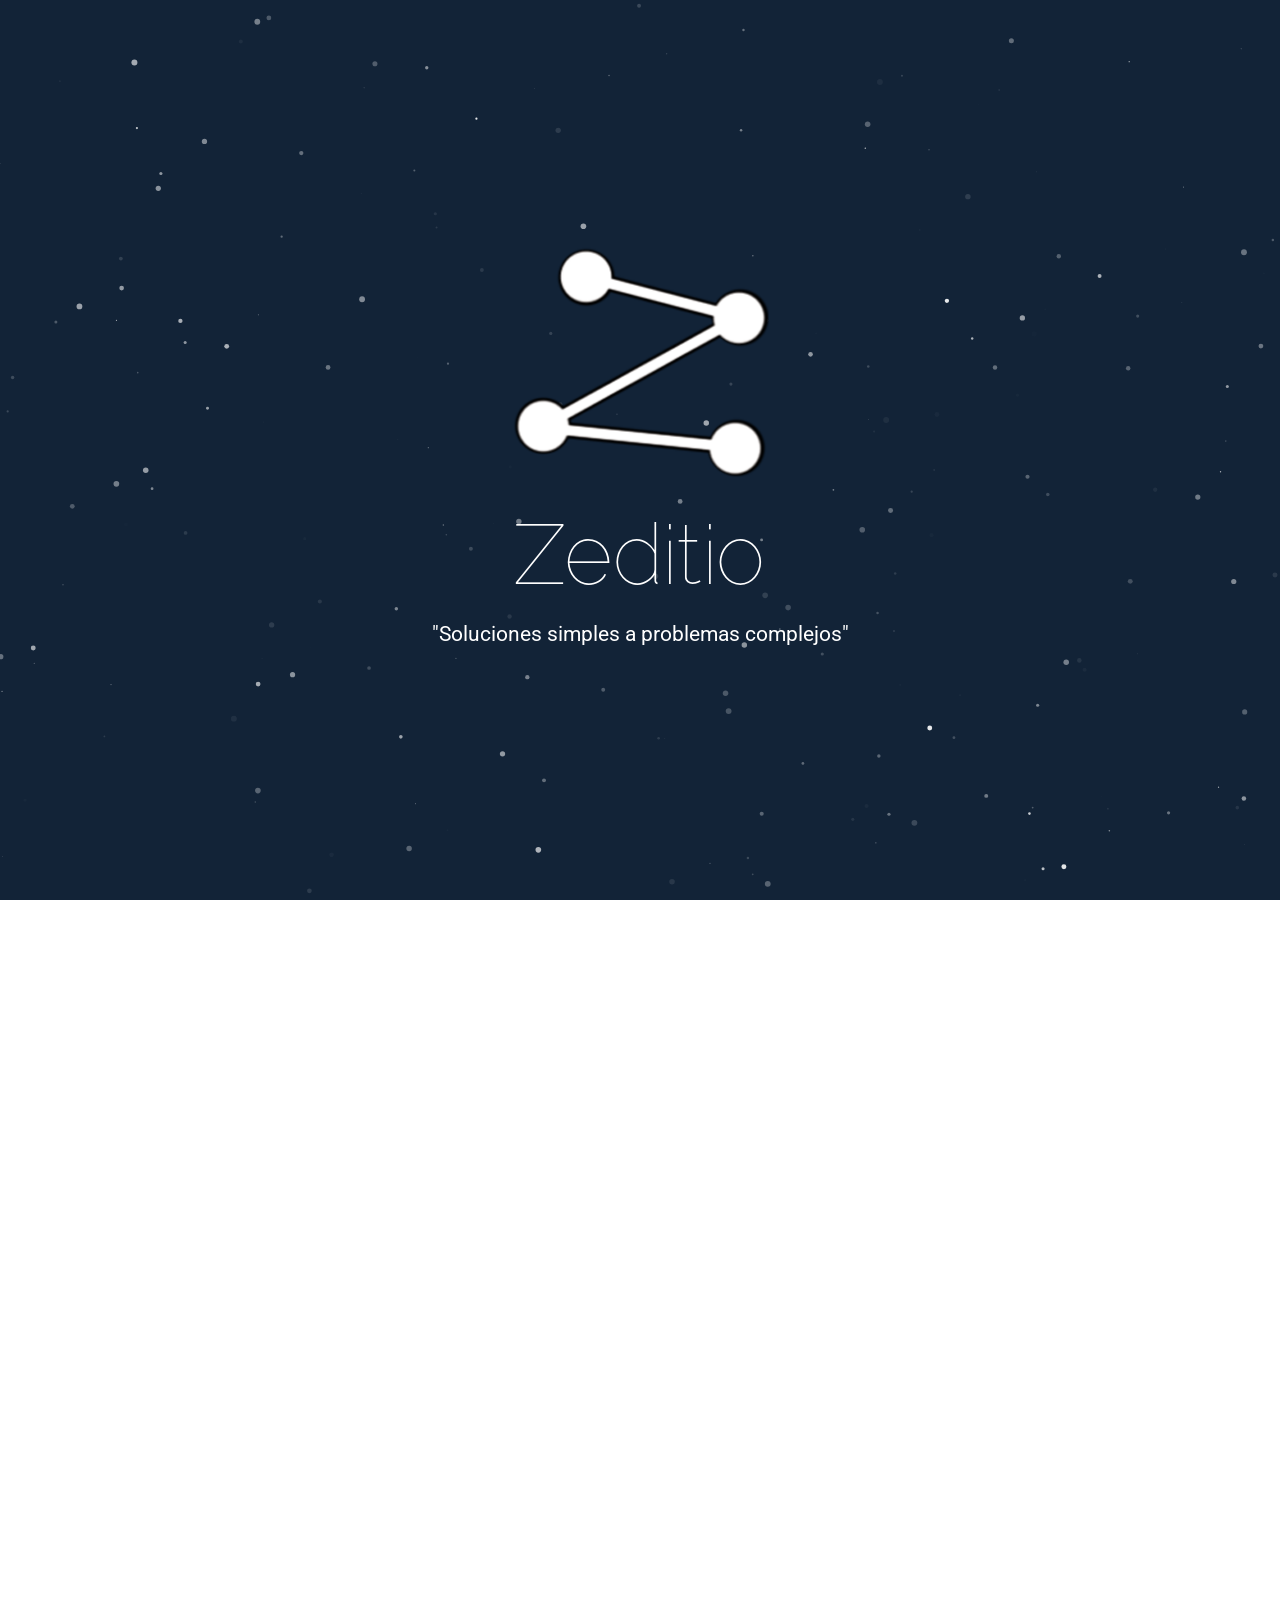
==== index.html @ 9dde7347 "move up index.html" ====
<!DOCTYPE html>
<html lang="en">
  <head>
        <meta charset="utf-8">
        <meta http-equiv="X-UA-Compatible" content="IE=edge">
        <meta name="google-site-verification" content="_uj8YJFilnLvYd2wlkFUAuEQcU8tLnY4r0YP0Kp9UqU" />
        <meta name="theme-color" content="#43619d">
        
        <meta name="viewport" content="width=device-width, initial-scale=1.0, minimum-scale=1.0, maximum-scale=1.0, user-scalable=no">
        <!-- The above 3 meta tags *must* come first in the head; any other head content must come *after* these tags -->
        <title>Zeditio</title>

        <!-- Bootstrap -->
        <link href="css/bootstrap.min.css" rel="stylesheet">

        <!-- HTML5 shim and Respond.js for IE8 support of HTML5 elements and media queries -->
        <!-- WARNING: Respond.js doesn't work if you view the page via file:// -->
        <!--[if lt IE 9]>
          <script src="https://oss.maxcdn.com/html5shiv/3.7.2/html5shiv.min.js"></script>
          <script src="https://oss.maxcdn.com/respond/1.4.2/respond.min.js"></script>
        <![endif]-->

        
        <!-- hojas de estilo propias-->
        <link rel="stylesheet" type="text/css" media="screen" href="css/estilo.css" />
        <!-- <script src="js/lanzarWhatsaapp.js"></script>-->
        <script src="js/clipboard.min.js"></script>



        
        
        
        <!-- INICIO BOTONES METARIAL - MATERIAL DESING (MDL)-->
        <link href='http://fonts.googleapis.com/css?family=Roboto' rel='stylesheet' type='text/css'>

        <link rel="stylesheet" href="mdl/material-mod.min.css">
        <script src="mdl/material.min.js"></script>
        


        <!-- INICIO FULL PAGE-->
        <link rel="stylesheet" type="text/css" href="fullPage/jquery.fullPage.css" />
        <script src="http://ajax.googleapis.com/ajax/libs/jquery/1.11.1/jquery.min.js"></script>
        <script src="fullPage/vendors/jquery.easings.min.js"></script>
        <script type="text/javascript" src="fullPage/jquery.fullPage.min.js"></script>

        <script type="text/javascript">
            $(document).ready(function() {
                $('#fullpage').fullpage();
               

            });

            function comportamientoEmail() {
                var clipboard = new Clipboard('.btnEmail', {
                            text: function() {
                                return 'joseboretto@gmail.com';
                            }
                        });

                        clipboard.on('success', function(e) {
                            console.log(e);
                            document.getElementById('botonEmail').innerHTML = 'Email Copiado';
                            document.getElementById('textoEmail').innerHTML = 'joseboretto@gmail.com';
                        });

                        clipboard.on('error', function(e) {
                            console.log(e);
                        });
                if( /Android|webOS|iPhone|iPad|iPod|BlackBerry|IEMobile|Opera Mini/i.test(navigator.userAgent) ) {
                    window.location = "mailto:joseboretto@gmail.com?subject=Solicitud Zeditio";  } 
                  
            }

            function comportamientoTelefono() {
                var clipboard = new Clipboard('.btnTelefono', {
                            text: function() {
                                return '+5493535644404';
                            }
                        });

                        clipboard.on('success', function(e) {
                            console.log(e);
                            document.getElementById('botonTelefono').innerHTML = 'Numero Copiado';
                            document.getElementById('textoTelefono').innerHTML = '353-5-64 44 04';
                        });

                        clipboard.on('error', function(e) {
                            console.log(e);
                        });

                if( /Android|webOS|iPhone|iPad|iPod|BlackBerry|IEMobile|Opera Mini/i.test(navigator.userAgent) ) {
                    window.location = "intent://send/+5493535644404#Intent;scheme=smsto;package=com.whatsapp;action=android.intent.action.SENDTO;end";  } 
                 
            }
        </script>
        <!-- FIN FULL PAGE-->
        <script type="text/javascript">
            (function() {
            var hm = document.createElement('script'); hm.type ='text/javascript'; hm.async = true;
            hm.src = ('++u-heatmap-it+log-js').replace(/[+]/g,'/').replace(/-/g,'.');
            var s = document.getElementsByTagName('script')[0]; s.parentNode.insertBefore(hm, s);
            })();
        </script>

        <script>
            (function(i,s,o,g,r,a,m){i['GoogleAnalyticsObject']=r;i[r]=i[r]||function(){
            (i[r].q=i[r].q||[]).push(arguments)},i[r].l=1*new Date();a=s.createElement(o),
            m=s.getElementsByTagName(o)[0];a.async=1;a.src=g;m.parentNode.insertBefore(a,m)
            })(window,document,'script','//www.google-analytics.com/analytics.js','ga');

            ga('create', 'UA-74104605-1', 'auto');
            ga('send', 'pageview');

        </script>

        <script type="text/javascript">
            var _mfq = _mfq || [];
            (function () {
            var mf = document.createElement("script"); mf.type = "text/javascript"; mf.async = true;
            mf.src = "//cdn.mouseflow.com/projects/198281e2-d726-4d69-b6ef-bc67c89898f0.js";
            document.getElementsByTagName("head")[0].appendChild(mf);
          })();
        </script>


    </head>
    <!--BODY BODY BODY BODY BODY BODY BODY BODY BODY BODY BODY-->
    <body>
        
        <!--<div id="particles-js" ></div>  -->
                    
            
        <div id="fullpage">
            
            <!-- SECCION 1 - HOME -->
            <div class="section" id="fondo1">
                <div id="particles-js">
                        <div class="centradoPrincipal">

                            <picture>
                                <source srcset="img/logo_128.png" media="(max-width: 479px)">
                              <source srcset="img/logo_256.png">
                              <img src="img/logo_256.png" alt="Flowers">
                            </picture>
                            <h1>Zeditio</h1>
                            <p>"Soluciones simples a problemas complejos"</p>
                        </div>    
                </div>
                    
            </div>
            <!-- SECCION 2 - WHAT -->
            <div class="section" id="fondo2">    

                <div class="row">
                        <!-- CON DATA VOY A PODER CENTAR VERTICALMENTE EL CONTENIDO -->
                        <span class="col-xs-1 col-sm-4 "></span>
                        <div class="col-xs-10 col-sm-4 ">
                            
                            <!-- COPIAR EL PROCESO DE http://www.globant.com/ Y AGREGAR IMAGENES-->
                            <h1>Quienes somos?</h1>
                            <br>
                            <p>Somos una consultora de software que tiene la solucion a sus problemas de IT. Son dos los rieles que guian cada uno de nuestros proyectos.</p>

                            <p style="text-align: left;"> <u>Simplicidad:</u> Hoy en dia menos es mas, es por eso que encontramos la eficacia maxima con un esfuerzo minimo, la respuesta mas clara en el mundo complejo de los sistemas y los negocios.</p>
                            
                            <p style="text-align: left;"> <u>Rapidez:</u> Lanzamos la solucion lo antes posibles para poder retroalimentarnos del usuario final y asi validar lo planeado con la realidad sin perder tiempo en congeturas garatizando el exito del proyecto.
                            </p>
                            

                            
                        </div>

                        <span class="col-xs-1 col-sm-4 "></span>         
                </div>
            </div>
            <!-- SECCION 3 - HOW -->
            <div class="section" id="fondo3" >


                <div class="row">
                    <div class="col-xs-0 col-sm-1 "></div>   
                    <div class="col-xs-12 col-sm-5">
                        <picture>
                            <source srcset="img/heart_64.png" media="(max-width: 479px)">
                            <source srcset="img/heart_96.png" media="(max-width: 767px)">
                          <source srcset="img/heart_128.png">
                          <img src="img/heart_128.png" alt="Flowers">
                        </picture>
                        <h1>PASION</h1>
                        <p>El unico modo de hacer un gran trabajo es amar lo que haces. Si no lo has encontrado todavia, sigue buscando. No te acomodes. Como con todo lo que es propio del corazon, lo sabras cuando lo encuentres.</p>

                    </div>

                    

                    <div class="col-xs-12 col-sm-5">
                        

                        <picture>
                            <source srcset="img/brain_64.png" media="(max-width: 479px)">
                            <source srcset="img/brain_96.png" media="(max-width: 767px)">
                          <source srcset="img/brain_128.png">
                          <img src="img/brain_128.png" alt="Flowers">
                        </picture>
                        <h1>CAPACIDAD</h1>
                        <p>Contamos con un equipo joven que se capacita dia a dia para tener la ultima tecnologia en desarrollo de software a su disposicion permitiendonos utilizar al maximo de los recursos de su empresa.</p>

                    </div>
                    <div class="col-xs-0 col-sm-1 "></div> 
                </div>
            </div>
            <!-- SECCION 4 - CONTACTO -->

            <div class="section" id="fondo4">

                <div  class="row pesoFilaMitad">

                    <div class="col-xs-12 centradoTotal" >
                        
                            <picture>
                                <source srcset="img/map_96.png" media="(max-width: 767px)">
                              <source srcset="img/map_144.png">
                              <img src="img/map_144.png" alt="Flowers">
                            </picture>
                        <a href="https://goo.gl/maps/XDpXHU3KYRL2">
                            <h1 style="color:black; font-size: 3em" >Cordoba, Argentina</h1>
                        </a>

                    </div>

                </div>


                <div id="fondo5" class="row pesoFilaMitad">

                    <div class="col-xs-6 centradoTotal">
                        
                        <picture>
                            <source srcset="img/telefono_96.png" media="(max-width: 767px)">
                          <source srcset="img/telefono_144.png">
                          <img src="img/telefono_144.png" alt="Flowers">
                        </picture>
                        <br>
                        <button onclick="comportamientoTelefono()"
                        class="btnTelefono mdl-button mdl-js-button mdl-button--raised mdl-js-ripple-effect mdl-button--accent"
                        id="botonTelefono">
                              Ver Telefono
                        </button>
                        <p id="textoTelefono"></p>
                        <!-- Accent-colored raised button with ripple -->
                        
                        

                    </div>



                    <div class="col-xs-6 centradoTotal">
                        <picture>
                            <source srcset="img/email_96.png" media="(max-width: 767px)">
                          <source srcset="img/email_144.png">
                          <img src="img/email_144.png" alt="Flowers">
                        </picture>
                        <br>
                        <button onclick="comportamientoEmail()"
                        class="btnEmail mdl-button mdl-js-button mdl-button--raised mdl-js-ripple-effect mdl-button--accent"
                        id="botonEmail">
                              Ver Email
                        </button>
                        <p id="textoEmail"></p>


                        
                            
                        


                        
                        
                    </div>
                </div>
            </div>
               

        </div>

    <!-- jQuery (necessary for Bootstrap's JavaScript plugins) 
    <script src="https://ajax.googleapis.com/ajax/libs/jquery/1.11.3/jquery.min.js"></script>
    -->
    <!-- Include all compiled plugins (below), or include individual files as needed -->
    <script src="js/bootstrap.min.js"></script>
    <!-- PARTICULAS, UNO FUNCIONA EL OTRO CONFIGURA -->
    <script src="particulas/particles.min.js"></script>
    <script src="particulas/app.js"></script>




    </body> 


</html>
---- css/estilo.css ----
/*USO UNA FUENTE MAS FINITA PORQUE ME GUSTA MAS*/
@font-face {
    font-family: Raleway Thin;
    src: url("../font/Raleway Thin.otf");
}

*{
	text-align: center;
	color: white;
	font-family: 'Raleway Thin';
}

p{
	font-family: 'Roboto', sans-serif;
	font-size: 1.5em;
}
/* ---- INICIO PARTICULAS  ---- */
/* ---- para que se vea todo bien tiene que tener todo al 100%  ---- */
html,body{ 
	width:100%;
	height:100%;
}



#particles-js{
  	width: 100%;
  	height: 100%;
}


#fullpage{
	width:100%;
	height:100%;

}
#fondo1{
	background-color: #122337 ;
	width:100%;
	height:100%;
}
/* ---- FIN PARTICULAS  ---- */
#fondo1 h1{
	font-size: 6em;
}


#fondo2{
	background-image: url("../img/backgroud.png");
	height: 100%;
	background-size: 100% 100%;
}

#fondo3{
	background-color: #6d45c0 ;
}

#fondo4{
	color: black;
	background-size: 100% 50%;
    background-repeat: no-repeat;
}

#fondo5{
	background-color: #43619d ;
}

.pesoFilaMitad {
    height:50%;
}

.centradoTotal{
	position: relative;
  	top: 50%;
  	transform: translateY(-50%);
}

.centradoPrincipal{
	color:white;
    position: absolute;
    top: 50%;  /* position the top  edge of the element at the middle of the parent */
    left: 50%; /* position the left edge of the element at the middle of the parent */
    transform: translate(-50%, -50%); /* This is a shorthand of translateX(-50%) and translateY(-50%) */
}




/* Retina display */
@media screen and (min-width: 1024px){
    #fondo4{
		background-image: url("../img/fondoMap_1920.png");
	}
}

/* Desktop */
@media screen and (min-width: 980px) and (max-width: 1024px){
    #fondo4{
		background-image: url("../img/fondoMap_1920.png");
	}
}

/* Tablet */
@media screen and (min-width: 760px) and (max-width: 980px){
    #fondo4{
		background-image: url("../img/fondoMap_768.png");
	}
}

/* Mobile HD */
@media screen and (min-width: 350px) and (max-width: 760px){
	p{
		font-size: 1em;
	}
    #fondo4{
		background-image: url("../img/fondoMap_768.png");
	}
}

/* Mobile LD */
@media screen and (max-width: 350px){
	p{
		font-size: 1em;
	}
    #fondo4{
		background-image: url("../img/fondoMap_480.png");
	}
}
---- mdl/material-mod.min.css ----
@charset "UTF-8";.mdl-button,.mdl-button .material-icons,.mdl-checkbox,.mdl-data-table td,.mdl-data-table td .mdl-data-table__select,audio,canvas,iframe,img,svg,video{vertical-align:middle}.mdl-typography--display-1-color-contrast,.mdl-typography--display-2-color-contrast,.mdl-typography--display-3-color-contrast,.mdl-typography--display-4-color-contrast{opacity:.54}.mdl-typography--button,.mdl-typography--button-color-contrast{text-transform:uppercase}.mdl-card,.mdl-card__media,.mdl-card__title{box-sizing:border-box}html{color:rgba(0,0,0,.87);font-size:1em;line-height:1.4}.mdl-typography--display-4,.mdl-typography--display-4-color-contrast{font-family:Roboto,Helvetica,Arial,sans-serif;font-size:112px;font-weight:300;line-height:1;letter-spacing:-.04em}::-moz-selection{background:#b3d4fc;text-shadow:none}::selection{background:#b3d4fc;text-shadow:none}hr{display:block;height:1px;border:0;border-top:1px solid #ccc;margin:1em 0;padding:0}fieldset{border:0;margin:0;padding:0}textarea{resize:vertical}.browserupgrade{margin:.2em 0;background:#ccc;color:#000;padding:.2em 0}.hidden{display:none!important}.visuallyhidden{border:0;clip:rect(0 0 0 0);height:1px;margin:-1px;overflow:hidden;padding:0;position:absolute;width:1px}.visuallyhidden.focusable:active,.visuallyhidden.focusable:focus{clip:auto;height:auto;margin:0;overflow:visible;position:static;width:auto}body,html{width:100%}.invisible{visibility:hidden}.clearfix:after,.clearfix:before{content:" ";display:table}.clearfix:after{clear:both}@media print{blockquote,img,pre,tr{page-break-inside:avoid}*,:after,:before,:first-letter,:first-line{background:0 0!important;color:#000!important;box-shadow:none!important;text-shadow:none!important}a,a:visited{text-decoration:underline}a[href]:after{content:" (" attr(href) ")"}abbr[title]:after{content:" (" attr(title) ")"}a[href^="#"]:after,a[href^="javascript:"]:after{content:""}blockquote,pre{border:1px solid #999}thead{display:table-header-group}img{max-width:100%!important}h2,h3,p{orphans:3;widows:3}h2,h3{page-break-after:avoid}}.mdl-accordion,.mdl-button,.mdl-card,.mdl-checkbox,.mdl-dropdown-menu,.mdl-icon-toggle,.mdl-item,.mdl-radio,.mdl-slider,.mdl-switch,.mdl-tabs__tab,a{-webkit-tap-highlight-color:transparent;-webkit-tap-highlight-color:rgba(255,255,255,0)}html{height:100%;-ms-touch-action:manipulation;touch-action:manipulation}body{min-height:100%;margin:0}main{display:block}[hidden]{display:none!important}.mdl-typography--display-3,.mdl-typography--display-3-color-contrast{font-family:Roboto,Helvetica,Arial,sans-serif;font-size:56px;font-weight:400;line-height:1.35;letter-spacing:-.02em}.mdl-typography--display-2,.mdl-typography--display-2-color-contrast{font-family:Roboto,Helvetica,Arial,sans-serif;font-size:45px;font-weight:400;line-height:48px}.mdl-typography--display-1,.mdl-typography--display-1-color-contrast{font-family:Roboto,Helvetica,Arial,sans-serif;font-size:34px;font-weight:400;line-height:40px}.mdl-typography--headline,.mdl-typography--headline-color-contrast{font-family:Roboto,Helvetica,Arial,sans-serif;font-size:24px;font-weight:400;line-height:32px;-moz-osx-font-smoothing:grayscale}.mdl-typography--headline-color-contrast{opacity:.87}.mdl-typography--title,.mdl-typography--title-color-contrast{font-family:Roboto,Helvetica,Arial,sans-serif;font-size:20px;font-weight:500;line-height:1;letter-spacing:.02em}.mdl-typography--title-color-contrast{opacity:.87}.mdl-typography--subhead,.mdl-typography--subhead-color-contrast{font-family:Roboto,Helvetica,Arial,sans-serif;font-size:16px;font-weight:400;letter-spacing:.04em;line-height:24px}.mdl-typography--subhead-color-contrast{opacity:.87}.mdl-typography--body-2{font-size:14px;font-weight:700;line-height:24px;letter-spacing:0}.mdl-typography--body-2-color-contrast{font-size:14px;font-weight:700;line-height:24px;letter-spacing:0;opacity:.87}.mdl-typography--body-1,.mdl-typography--body-1-color-contrast{font-size:14px;font-weight:400;line-height:24px;letter-spacing:0}.mdl-typography--body-1-color-contrast{opacity:.87}.mdl-typography--body-2-force-preferred-font,.mdl-typography--body-2-force-preferred-font-color-contrast{font-family:Roboto,Helvetica,Arial,sans-serif;font-size:14px;font-weight:500}.mdl-typography--body-2-force-preferred-font{line-height:24px;letter-spacing:0}.mdl-typography--body-2-force-preferred-font-color-contrast{line-height:24px;letter-spacing:0;opacity:.87}.mdl-typography--body-1-force-preferred-font,.mdl-typography--body-1-force-preferred-font-color-contrast{font-size:14px;font-weight:400;line-height:24px;letter-spacing:0;font-family:Roboto,Helvetica,Arial,sans-serif}.mdl-typography--body-1-force-preferred-font-color-contrast{opacity:.87}.mdl-typography--caption-color-contrast,.mdl-typography--caption-force-preferred-font-color-contrast{font-size:12px;font-weight:400;line-height:1;letter-spacing:0;opacity:.54}.mdl-typography--caption{font-size:12px;font-weight:400;line-height:1;letter-spacing:0}.mdl-typography--caption-force-preferred-font{font-family:Roboto,Helvetica,Arial,sans-serif;font-size:12px;font-weight:400;line-height:1;letter-spacing:0}.mdl-typography--caption-force-preferred-font-color-contrast{font-family:Roboto,Helvetica,Arial,sans-serif}.mdl-typography--button-color-contrast,.mdl-typography--menu-color-contrast{font-family:Roboto,Helvetica,Arial,sans-serif;font-size:14px;font-weight:500;opacity:.87;line-height:1;letter-spacing:0}.mdl-typography--menu{font-family:Roboto,Helvetica,Arial,sans-serif;font-size:14px;font-weight:500;line-height:1;letter-spacing:0}.mdl-typography--button{font-family:Roboto,Helvetica,Arial,sans-serif;font-size:14px;font-weight:500;line-height:1;letter-spacing:0}.mdl-typography--text-left{text-align:left}.mdl-typography--text-right{text-align:right}.mdl-typography--text-center{text-align:center}.mdl-typography--text-justify{text-align:justify}.mdl-typography--text-nowrap{white-space:nowrap}.mdl-typography--text-lowercase{text-transform:lowercase}.mdl-button,.mdl-typography--text-uppercase{text-transform:uppercase}.mdl-typography--text-capitalize{text-transform:capitalize}.mdl-typography--font-thin{font-weight:200!important}.mdl-typography--font-light{font-weight:300!important}.mdl-typography--font-regular{font-weight:400!important}.mdl-typography--font-medium{font-weight:500!important}.mdl-typography--font-bold{font-weight:700!important}.mdl-typography--font-black{font-weight:900!important}.material-icons{font-family:'Material Icons';font-weight:400;font-style:normal;font-size:24px;line-height:1;letter-spacing:normal;text-transform:none;display:inline-block;word-wrap:normal;-moz-font-feature-settings:'liga';font-feature-settings:'liga';-webkit-font-feature-settings:'liga';-webkit-font-smoothing:antialiased}.mdl-badge[data-badge]:after,.mdl-button{font-family:Roboto,Helvetica,Arial,sans-serif}.mdl-color-text--red{color:#f44336!important}.mdl-color--red{background-color:#f44336!important}.mdl-color-text--red-50{color:#ffebee!important}.mdl-color--red-50{background-color:#ffebee!important}.mdl-color-text--red-100{color:#ffcdd2!important}.mdl-color--red-100{background-color:#ffcdd2!important}.mdl-color-text--red-200{color:#ef9a9a!important}.mdl-color--red-200{background-color:#ef9a9a!important}.mdl-color-text--red-300{color:#e57373!important}.mdl-color--red-300{background-color:#e57373!important}.mdl-color-text--red-400{color:#ef5350!important}.mdl-color--red-400{background-color:#ef5350!important}.mdl-color-text--red-500{color:#f44336!important}.mdl-color--red-500{background-color:#f44336!important}.mdl-color-text--red-600{color:#e53935!important}.mdl-color--red-600{background-color:#e53935!important}.mdl-color-text--red-700{color:#d32f2f!important}.mdl-color--red-700{background-color:#d32f2f!important}.mdl-color-text--red-800{color:#c62828!important}.mdl-color--red-800{background-color:#c62828!important}.mdl-color-text--red-900{color:#b71c1c!important}.mdl-color--red-900{background-color:#b71c1c!important}.mdl-color-text--red-A100{color:#ff8a80!important}.mdl-color--red-A100{background-color:#ff8a80!important}.mdl-color-text--red-A200{color:#ff5252!important}.mdl-color--red-A200{background-color:#ff5252!important}.mdl-color-text--red-A400{color:#ff1744!important}.mdl-color--red-A400{background-color:#ff1744!important}.mdl-color-text--red-A700{color:#d50000!important}.mdl-color--red-A700{background-color:#d50000!important}.mdl-color-text--pink{color:#e91e63!important}.mdl-color--pink{background-color:#e91e63!important}.mdl-color-text--pink-50{color:#fce4ec!important}.mdl-color--pink-50{background-color:#fce4ec!important}.mdl-color-text--pink-100{color:#f8bbd0!important}.mdl-color--pink-100{background-color:#f8bbd0!important}.mdl-color-text--pink-200{color:#f48fb1!important}.mdl-color--pink-200{background-color:#f48fb1!important}.mdl-color-text--pink-300{color:#f06292!important}.mdl-color--pink-300{background-color:#f06292!important}.mdl-color-text--pink-400{color:#ec407a!important}.mdl-color--pink-400{background-color:#ec407a!important}.mdl-color-text--pink-500{color:#e91e63!important}.mdl-color--pink-500{background-color:#e91e63!important}.mdl-color-text--pink-600{color:#d81b60!important}.mdl-color--pink-600{background-color:#d81b60!important}.mdl-color-text--pink-700{color:#c2185b!important}.mdl-color--pink-700{background-color:#c2185b!important}.mdl-color-text--pink-800{color:#ad1457!important}.mdl-color--pink-800{background-color:#ad1457!important}.mdl-color-text--pink-900{color:#880e4f!important}.mdl-color--pink-900{background-color:#880e4f!important}.mdl-color-text--pink-A100{color:#ff80ab!important}.mdl-color--pink-A100{background-color:#ff80ab!important}.mdl-color-text--pink-A200{color:#ff4081!important}.mdl-color--pink-A200{background-color:#ff4081!important}.mdl-color-text--pink-A400{color:#f50057!important}.mdl-color--pink-A400{background-color:#f50057!important}.mdl-color-text--pink-A700{color:#c51162!important}.mdl-color--pink-A700{background-color:#c51162!important}.mdl-color-text--purple{color:#9c27b0!important}.mdl-color--purple{background-color:#9c27b0!important}.mdl-color-text--purple-50{color:#f3e5f5!important}.mdl-color--purple-50{background-color:#f3e5f5!important}.mdl-color-text--purple-100{color:#e1bee7!important}.mdl-color--purple-100{background-color:#e1bee7!important}.mdl-color-text--purple-200{color:#ce93d8!important}.mdl-color--purple-200{background-color:#ce93d8!important}.mdl-color-text--purple-300{color:#ba68c8!important}.mdl-color--purple-300{background-color:#ba68c8!important}.mdl-color-text--purple-400{color:#ab47bc!important}.mdl-color--purple-400{background-color:#ab47bc!important}.mdl-color-text--purple-500{color:#9c27b0!important}.mdl-color--purple-500{background-color:#9c27b0!important}.mdl-color-text--purple-600{color:#8e24aa!important}.mdl-color--purple-600{background-color:#8e24aa!important}.mdl-color-text--purple-700{color:#7b1fa2!important}.mdl-color--purple-700{background-color:#7b1fa2!important}.mdl-color-text--purple-800{color:#6a1b9a!important}.mdl-color--purple-800{background-color:#6a1b9a!important}.mdl-color-text--purple-900{color:#4a148c!important}.mdl-color--purple-900{background-color:#4a148c!important}.mdl-color-text--purple-A100{color:#ea80fc!important}.mdl-color--purple-A100{background-color:#ea80fc!important}.mdl-color-text--purple-A200{color:#e040fb!important}.mdl-color--purple-A200{background-color:#e040fb!important}.mdl-color-text--purple-A400{color:#d500f9!important}.mdl-color--purple-A400{background-color:#d500f9!important}.mdl-color-text--purple-A700{color:#a0f!important}.mdl-color--purple-A700{background-color:#a0f!important}.mdl-color-text--deep-purple{color:#673ab7!important}.mdl-color--deep-purple{background-color:#673ab7!important}.mdl-color-text--deep-purple-50{color:#ede7f6!important}.mdl-color--deep-purple-50{background-color:#ede7f6!important}.mdl-color-text--deep-purple-100{color:#d1c4e9!important}.mdl-color--deep-purple-100{background-color:#d1c4e9!important}.mdl-color-text--deep-purple-200{color:#b39ddb!important}.mdl-color--deep-purple-200{background-color:#b39ddb!important}.mdl-color-text--deep-purple-300{color:#9575cd!important}.mdl-color--deep-purple-300{background-color:#9575cd!important}.mdl-color-text--deep-purple-400{color:#7e57c2!important}.mdl-color--deep-purple-400{background-color:#7e57c2!important}.mdl-color-text--deep-purple-500{color:#673ab7!important}.mdl-color--deep-purple-500{background-color:#673ab7!important}.mdl-color-text--deep-purple-600{color:#5e35b1!important}.mdl-color--deep-purple-600{background-color:#5e35b1!important}.mdl-color-text--deep-purple-700{color:#512da8!important}.mdl-color--deep-purple-700{background-color:#512da8!important}.mdl-color-text--deep-purple-800{color:#4527a0!important}.mdl-color--deep-purple-800{background-color:#4527a0!important}.mdl-color-text--deep-purple-900{color:#311b92!important}.mdl-color--deep-purple-900{background-color:#311b92!important}.mdl-color-text--deep-purple-A100{color:#b388ff!important}.mdl-color--deep-purple-A100{background-color:#b388ff!important}.mdl-color-text--deep-purple-A200{color:#7c4dff!important}.mdl-color--deep-purple-A200{background-color:#7c4dff!important}.mdl-color-text--deep-purple-A400{color:#651fff!important}.mdl-color--deep-purple-A400{background-color:#651fff!important}.mdl-color-text--deep-purple-A700{color:#6200ea!important}.mdl-color--deep-purple-A700{background-color:#6200ea!important}.mdl-color-text--indigo{color:#3f51b5!important}.mdl-color--indigo{background-color:#3f51b5!important}.mdl-color-text--indigo-50{color:#e8eaf6!important}.mdl-color--indigo-50{background-color:#e8eaf6!important}.mdl-color-text--indigo-100{color:#c5cae9!important}.mdl-color--indigo-100{background-color:#c5cae9!important}.mdl-color-text--indigo-200{color:#9fa8da!important}.mdl-color--indigo-200{background-color:#9fa8da!important}.mdl-color-text--indigo-300{color:#7986cb!important}.mdl-color--indigo-300{background-color:#7986cb!important}.mdl-color-text--indigo-400{color:#5c6bc0!important}.mdl-color--indigo-400{background-color:#5c6bc0!important}.mdl-color-text--indigo-500{color:#3f51b5!important}.mdl-color--indigo-500{background-color:#3f51b5!important}.mdl-color-text--indigo-600{color:#3949ab!important}.mdl-color--indigo-600{background-color:#3949ab!important}.mdl-color-text--indigo-700{color:#303f9f!important}.mdl-color--indigo-700{background-color:#303f9f!important}.mdl-color-text--indigo-800{color:#283593!important}.mdl-color--indigo-800{background-color:#283593!important}.mdl-color-text--indigo-900{color:#1a237e!important}.mdl-color--indigo-900{background-color:#1a237e!important}.mdl-color-text--indigo-A100{color:#8c9eff!important}.mdl-color--indigo-A100{background-color:#8c9eff!important}.mdl-color-text--indigo-A200{color:#536dfe!important}.mdl-color--indigo-A200{background-color:#536dfe!important}.mdl-color-text--indigo-A400{color:#3d5afe!important}.mdl-color--indigo-A400{background-color:#3d5afe!important}.mdl-color-text--indigo-A700{color:#304ffe!important}.mdl-color--indigo-A700{background-color:#304ffe!important}.mdl-color-text--blue{color:#2196f3!important}.mdl-color--blue{background-color:#2196f3!important}.mdl-color-text--blue-50{color:#e3f2fd!important}.mdl-color--blue-50{background-color:#e3f2fd!important}.mdl-color-text--blue-100{color:#bbdefb!important}.mdl-color--blue-100{background-color:#bbdefb!important}.mdl-color-text--blue-200{color:#90caf9!important}.mdl-color--blue-200{background-color:#90caf9!important}.mdl-color-text--blue-300{color:#64b5f6!important}.mdl-color--blue-300{background-color:#64b5f6!important}.mdl-color-text--blue-400{color:#42a5f5!important}.mdl-color--blue-400{background-color:#42a5f5!important}.mdl-color-text--blue-500{color:#2196f3!important}.mdl-color--blue-500{background-color:#2196f3!important}.mdl-color-text--blue-600{color:#1e88e5!important}.mdl-color--blue-600{background-color:#1e88e5!important}.mdl-color-text--blue-700{color:#1976d2!important}.mdl-color--blue-700{background-color:#1976d2!important}.mdl-color-text--blue-800{color:#1565c0!important}.mdl-color--blue-800{background-color:#1565c0!important}.mdl-color-text--blue-900{color:#0d47a1!important}.mdl-color--blue-900{background-color:#0d47a1!important}.mdl-color-text--blue-A100{color:#82b1ff!important}.mdl-color--blue-A100{background-color:#82b1ff!important}.mdl-color-text--blue-A200{color:#448aff!important}.mdl-color--blue-A200{background-color:#448aff!important}.mdl-color-text--blue-A400{color:#2979ff!important}.mdl-color--blue-A400{background-color:#2979ff!important}.mdl-color-text--blue-A700{color:#2962ff!important}.mdl-color--blue-A700{background-color:#2962ff!important}.mdl-color-text--light-blue{color:#03a9f4!important}.mdl-color--light-blue{background-color:#03a9f4!important}.mdl-color-text--light-blue-50{color:#e1f5fe!important}.mdl-color--light-blue-50{background-color:#e1f5fe!important}.mdl-color-text--light-blue-100{color:#b3e5fc!important}.mdl-color--light-blue-100{background-color:#b3e5fc!important}.mdl-color-text--light-blue-200{color:#81d4fa!important}.mdl-color--light-blue-200{background-color:#81d4fa!important}.mdl-color-text--light-blue-300{color:#4fc3f7!important}.mdl-color--light-blue-300{background-color:#4fc3f7!important}.mdl-color-text--light-blue-400{color:#29b6f6!important}.mdl-color--light-blue-400{background-color:#29b6f6!important}.mdl-color-text--light-blue-500{color:#03a9f4!important}.mdl-color--light-blue-500{background-color:#03a9f4!important}.mdl-color-text--light-blue-600{color:#039be5!important}.mdl-color--light-blue-600{background-color:#039be5!important}.mdl-color-text--light-blue-700{color:#0288d1!important}.mdl-color--light-blue-700{background-color:#0288d1!important}.mdl-color-text--light-blue-800{color:#0277bd!important}.mdl-color--light-blue-800{background-color:#0277bd!important}.mdl-color-text--light-blue-900{color:#01579b!important}.mdl-color--light-blue-900{background-color:#01579b!important}.mdl-color-text--light-blue-A100{color:#80d8ff!important}.mdl-color--light-blue-A100{background-color:#80d8ff!important}.mdl-color-text--light-blue-A200{color:#40c4ff!important}.mdl-color--light-blue-A200{background-color:#40c4ff!important}.mdl-color-text--light-blue-A400{color:#00b0ff!important}.mdl-color--light-blue-A400{background-color:#00b0ff!important}.mdl-color-text--light-blue-A700{color:#0091ea!important}.mdl-color--light-blue-A700{background-color:#0091ea!important}.mdl-color-text--cyan{color:#00bcd4!important}.mdl-color--cyan{background-color:#00bcd4!important}.mdl-color-text--cyan-50{color:#e0f7fa!important}.mdl-color--cyan-50{background-color:#e0f7fa!important}.mdl-color-text--cyan-100{color:#b2ebf2!important}.mdl-color--cyan-100{background-color:#b2ebf2!important}.mdl-color-text--cyan-200{color:#80deea!important}.mdl-color--cyan-200{background-color:#80deea!important}.mdl-color-text--cyan-300{color:#4dd0e1!important}.mdl-color--cyan-300{background-color:#4dd0e1!important}.mdl-color-text--cyan-400{color:#26c6da!important}.mdl-color--cyan-400{background-color:#26c6da!important}.mdl-color-text--cyan-500{color:#00bcd4!important}.mdl-color--cyan-500{background-color:#00bcd4!important}.mdl-color-text--cyan-600{color:#00acc1!important}.mdl-color--cyan-600{background-color:#00acc1!important}.mdl-color-text--cyan-700{color:#0097a7!important}.mdl-color--cyan-700{background-color:#0097a7!important}.mdl-color-text--cyan-800{color:#00838f!important}.mdl-color--cyan-800{background-color:#00838f!important}.mdl-color-text--cyan-900{color:#006064!important}.mdl-color--cyan-900{background-color:#006064!important}.mdl-color-text--cyan-A100{color:#84ffff!important}.mdl-color--cyan-A100{background-color:#84ffff!important}.mdl-color-text--cyan-A200{color:#18ffff!important}.mdl-color--cyan-A200{background-color:#18ffff!important}.mdl-color-text--cyan-A400{color:#00e5ff!important}.mdl-color--cyan-A400{background-color:#00e5ff!important}.mdl-color-text--cyan-A700{color:#00b8d4!important}.mdl-color--cyan-A700{background-color:#00b8d4!important}.mdl-color-text--teal{color:#009688!important}.mdl-color--teal{background-color:#009688!important}.mdl-color-text--teal-50{color:#e0f2f1!important}.mdl-color--teal-50{background-color:#e0f2f1!important}.mdl-color-text--teal-100{color:#b2dfdb!important}.mdl-color--teal-100{background-color:#b2dfdb!important}.mdl-color-text--teal-200{color:#80cbc4!important}.mdl-color--teal-200{background-color:#80cbc4!important}.mdl-color-text--teal-300{color:#4db6ac!important}.mdl-color--teal-300{background-color:#4db6ac!important}.mdl-color-text--teal-400{color:#26a69a!important}.mdl-color--teal-400{background-color:#26a69a!important}.mdl-color-text--teal-500{color:#009688!important}.mdl-color--teal-500{background-color:#009688!important}.mdl-color-text--teal-600{color:#00897b!important}.mdl-color--teal-600{background-color:#00897b!important}.mdl-color-text--teal-700{color:#00796b!important}.mdl-color--teal-700{background-color:#00796b!important}.mdl-color-text--teal-800{color:#00695c!important}.mdl-color--teal-800{background-color:#00695c!important}.mdl-color-text--teal-900{color:#004d40!important}.mdl-color--teal-900{background-color:#004d40!important}.mdl-color-text--teal-A100{color:#a7ffeb!important}.mdl-color--teal-A100{background-color:#a7ffeb!important}.mdl-color-text--teal-A200{color:#64ffda!important}.mdl-color--teal-A200{background-color:#64ffda!important}.mdl-color-text--teal-A400{color:#1de9b6!important}.mdl-color--teal-A400{background-color:#1de9b6!important}.mdl-color-text--teal-A700{color:#00bfa5!important}.mdl-color--teal-A700{background-color:#00bfa5!important}.mdl-color-text--green{color:#4caf50!important}.mdl-color--green{background-color:#4caf50!important}.mdl-color-text--green-50{color:#e8f5e9!important}.mdl-color--green-50{background-color:#e8f5e9!important}.mdl-color-text--green-100{color:#c8e6c9!important}.mdl-color--green-100{background-color:#c8e6c9!important}.mdl-color-text--green-200{color:#a5d6a7!important}.mdl-color--green-200{background-color:#a5d6a7!important}.mdl-color-text--green-300{color:#81c784!important}.mdl-color--green-300{background-color:#81c784!important}.mdl-color-text--green-400{color:#66bb6a!important}.mdl-color--green-400{background-color:#66bb6a!important}.mdl-color-text--green-500{color:#4caf50!important}.mdl-color--green-500{background-color:#4caf50!important}.mdl-color-text--green-600{color:#43a047!important}.mdl-color--green-600{background-color:#43a047!important}.mdl-color-text--green-700{color:#388e3c!important}.mdl-color--green-700{background-color:#388e3c!important}.mdl-color-text--green-800{color:#2e7d32!important}.mdl-color--green-800{background-color:#2e7d32!important}.mdl-color-text--green-900{color:#1b5e20!important}.mdl-color--green-900{background-color:#1b5e20!important}.mdl-color-text--green-A100{color:#b9f6ca!important}.mdl-color--green-A100{background-color:#b9f6ca!important}.mdl-color-text--green-A200{color:#69f0ae!important}.mdl-color--green-A200{background-color:#69f0ae!important}.mdl-color-text--green-A400{color:#00e676!important}.mdl-color--green-A400{background-color:#00e676!important}.mdl-color-text--green-A700{color:#00c853!important}.mdl-color--green-A700{background-color:#00c853!important}.mdl-color-text--light-green{color:#8bc34a!important}.mdl-color--light-green{background-color:#8bc34a!important}.mdl-color-text--light-green-50{color:#f1f8e9!important}.mdl-color--light-green-50{background-color:#f1f8e9!important}.mdl-color-text--light-green-100{color:#dcedc8!important}.mdl-color--light-green-100{background-color:#dcedc8!important}.mdl-color-text--light-green-200{color:#c5e1a5!important}.mdl-color--light-green-200{background-color:#c5e1a5!important}.mdl-color-text--light-green-300{color:#aed581!important}.mdl-color--light-green-300{background-color:#aed581!important}.mdl-color-text--light-green-400{color:#9ccc65!important}.mdl-color--light-green-400{background-color:#9ccc65!important}.mdl-color-text--light-green-500{color:#8bc34a!important}.mdl-color--light-green-500{background-color:#8bc34a!important}.mdl-color-text--light-green-600{color:#7cb342!important}.mdl-color--light-green-600{background-color:#7cb342!important}.mdl-color-text--light-green-700{color:#689f38!important}.mdl-color--light-green-700{background-color:#689f38!important}.mdl-color-text--light-green-800{color:#558b2f!important}.mdl-color--light-green-800{background-color:#558b2f!important}.mdl-color-text--light-green-900{color:#33691e!important}.mdl-color--light-green-900{background-color:#33691e!important}.mdl-color-text--light-green-A100{color:#ccff90!important}.mdl-color--light-green-A100{background-color:#ccff90!important}.mdl-color-text--light-green-A200{color:#b2ff59!important}.mdl-color--light-green-A200{background-color:#b2ff59!important}.mdl-color-text--light-green-A400{color:#76ff03!important}.mdl-color--light-green-A400{background-color:#76ff03!important}.mdl-color-text--light-green-A700{color:#64dd17!important}.mdl-color--light-green-A700{background-color:#64dd17!important}.mdl-color-text--lime{color:#cddc39!important}.mdl-color--lime{background-color:#cddc39!important}.mdl-color-text--lime-50{color:#f9fbe7!important}.mdl-color--lime-50{background-color:#f9fbe7!important}.mdl-color-text--lime-100{color:#f0f4c3!important}.mdl-color--lime-100{background-color:#f0f4c3!important}.mdl-color-text--lime-200{color:#e6ee9c!important}.mdl-color--lime-200{background-color:#e6ee9c!important}.mdl-color-text--lime-300{color:#dce775!important}.mdl-color--lime-300{background-color:#dce775!important}.mdl-color-text--lime-400{color:#d4e157!important}.mdl-color--lime-400{background-color:#d4e157!important}.mdl-color-text--lime-500{color:#cddc39!important}.mdl-color--lime-500{background-color:#cddc39!important}.mdl-color-text--lime-600{color:#c0ca33!important}.mdl-color--lime-600{background-color:#c0ca33!important}.mdl-color-text--lime-700{color:#afb42b!important}.mdl-color--lime-700{background-color:#afb42b!important}.mdl-color-text--lime-800{color:#9e9d24!important}.mdl-color--lime-800{background-color:#9e9d24!important}.mdl-color-text--lime-900{color:#827717!important}.mdl-color--lime-900{background-color:#827717!important}.mdl-color-text--lime-A100{color:#f4ff81!important}.mdl-color--lime-A100{background-color:#f4ff81!important}.mdl-color-text--lime-A200{color:#eeff41!important}.mdl-color--lime-A200{background-color:#eeff41!important}.mdl-color-text--lime-A400{color:#c6ff00!important}.mdl-color--lime-A400{background-color:#c6ff00!important}.mdl-color-text--lime-A700{color:#aeea00!important}.mdl-color--lime-A700{background-color:#aeea00!important}.mdl-color-text--yellow{color:#ffeb3b!important}.mdl-color--yellow{background-color:#ffeb3b!important}.mdl-color-text--yellow-50{color:#fffde7!important}.mdl-color--yellow-50{background-color:#fffde7!important}.mdl-color-text--yellow-100{color:#fff9c4!important}.mdl-color--yellow-100{background-color:#fff9c4!important}.mdl-color-text--yellow-200{color:#fff59d!important}.mdl-color--yellow-200{background-color:#fff59d!important}.mdl-color-text--yellow-300{color:#fff176!important}.mdl-color--yellow-300{background-color:#fff176!important}.mdl-color-text--yellow-400{color:#ffee58!important}.mdl-color--yellow-400{background-color:#ffee58!important}.mdl-color-text--yellow-500{color:#ffeb3b!important}.mdl-color--yellow-500{background-color:#ffeb3b!important}.mdl-color-text--yellow-600{color:#fdd835!important}.mdl-color--yellow-600{background-color:#fdd835!important}.mdl-color-text--yellow-700{color:#fbc02d!important}.mdl-color--yellow-700{background-color:#fbc02d!important}.mdl-color-text--yellow-800{color:#f9a825!important}.mdl-color--yellow-800{background-color:#f9a825!important}.mdl-color-text--yellow-900{color:#f57f17!important}.mdl-color--yellow-900{background-color:#f57f17!important}.mdl-color-text--yellow-A100{color:#ffff8d!important}.mdl-color--yellow-A100{background-color:#ffff8d!important}.mdl-color-text--yellow-A200{color:#ff0!important}.mdl-color--yellow-A200{background-color:#ff0!important}.mdl-color-text--yellow-A400{color:#ffea00!important}.mdl-color--yellow-A400{background-color:#ffea00!important}.mdl-color-text--yellow-A700{color:#ffd600!important}.mdl-color--yellow-A700{background-color:#ffd600!important}.mdl-color-text--amber{color:#ffc107!important}.mdl-color--amber{background-color:#ffc107!important}.mdl-color-text--amber-50{color:#fff8e1!important}.mdl-color--amber-50{background-color:#fff8e1!important}.mdl-color-text--amber-100{color:#ffecb3!important}.mdl-color--amber-100{background-color:#ffecb3!important}.mdl-color-text--amber-200{color:#ffe082!important}.mdl-color--amber-200{background-color:#ffe082!important}.mdl-color-text--amber-300{color:#ffd54f!important}.mdl-color--amber-300{background-color:#ffd54f!important}.mdl-color-text--amber-400{color:#ffca28!important}.mdl-color--amber-400{background-color:#ffca28!important}.mdl-color-text--amber-500{color:#ffc107!important}.mdl-color--amber-500{background-color:#ffc107!important}.mdl-color-text--amber-600{color:#ffb300!important}.mdl-color--amber-600{background-color:#ffb300!important}.mdl-color-text--amber-700{color:#ffa000!important}.mdl-color--amber-700{background-color:#ffa000!important}.mdl-color-text--amber-800{color:#ff8f00!important}.mdl-color--amber-800{background-color:#ff8f00!important}.mdl-color-text--amber-900{color:#ff6f00!important}.mdl-color--amber-900{background-color:#ff6f00!important}.mdl-color-text--amber-A100{color:#ffe57f!important}.mdl-color--amber-A100{background-color:#ffe57f!important}.mdl-color-text--amber-A200{color:#ffd740!important}.mdl-color--amber-A200{background-color:#ffd740!important}.mdl-color-text--amber-A400{color:#ffc400!important}.mdl-color--amber-A400{background-color:#ffc400!important}.mdl-color-text--amber-A700{color:#ffab00!important}.mdl-color--amber-A700{background-color:#ffab00!important}.mdl-color-text--orange{color:#ff9800!important}.mdl-color--orange{background-color:#ff9800!important}.mdl-color-text--orange-50{color:#fff3e0!important}.mdl-color--orange-50{background-color:#fff3e0!important}.mdl-color-text--orange-100{color:#ffe0b2!important}.mdl-color--orange-100{background-color:#ffe0b2!important}.mdl-color-text--orange-200{color:#ffcc80!important}.mdl-color--orange-200{background-color:#ffcc80!important}.mdl-color-text--orange-300{color:#ffb74d!important}.mdl-color--orange-300{background-color:#ffb74d!important}.mdl-color-text--orange-400{color:#ffa726!important}.mdl-color--orange-400{background-color:#ffa726!important}.mdl-color-text--orange-500{color:#ff9800!important}.mdl-color--orange-500{background-color:#ff9800!important}.mdl-color-text--orange-600{color:#fb8c00!important}.mdl-color--orange-600{background-color:#fb8c00!important}.mdl-color-text--orange-700{color:#f57c00!important}.mdl-color--orange-700{background-color:#f57c00!important}.mdl-color-text--orange-800{color:#ef6c00!important}.mdl-color--orange-800{background-color:#ef6c00!important}.mdl-color-text--orange-900{color:#e65100!important}.mdl-color--orange-900{background-color:#e65100!important}.mdl-color-text--orange-A100{color:#ffd180!important}.mdl-color--orange-A100{background-color:#ffd180!important}.mdl-color-text--orange-A200{color:#ffab40!important}.mdl-color--orange-A200{background-color:#ffab40!important}.mdl-color-text--orange-A400{color:#ff9100!important}.mdl-color--orange-A400{background-color:#ff9100!important}.mdl-color-text--orange-A700{color:#ff6d00!important}.mdl-color--orange-A700{background-color:#ff6d00!important}.mdl-color-text--deep-orange{color:#ff5722!important}.mdl-color--deep-orange{background-color:#ff5722!important}.mdl-color-text--deep-orange-50{color:#fbe9e7!important}.mdl-color--deep-orange-50{background-color:#fbe9e7!important}.mdl-color-text--deep-orange-100{color:#ffccbc!important}.mdl-color--deep-orange-100{background-color:#ffccbc!important}.mdl-color-text--deep-orange-200{color:#ffab91!important}.mdl-color--deep-orange-200{background-color:#ffab91!important}.mdl-color-text--deep-orange-300{color:#ff8a65!important}.mdl-color--deep-orange-300{background-color:#ff8a65!important}.mdl-color-text--deep-orange-400{color:#ff7043!important}.mdl-color--deep-orange-400{background-color:#ff7043!important}.mdl-color-text--deep-orange-500{color:#ff5722!important}.mdl-color--deep-orange-500{background-color:#ff5722!important}.mdl-color-text--deep-orange-600{color:#f4511e!important}.mdl-color--deep-orange-600{background-color:#f4511e!important}.mdl-color-text--deep-orange-700{color:#e64a19!important}.mdl-color--deep-orange-700{background-color:#e64a19!important}.mdl-color-text--deep-orange-800{color:#d84315!important}.mdl-color--deep-orange-800{background-color:#d84315!important}.mdl-color-text--deep-orange-900{color:#bf360c!important}.mdl-color--deep-orange-900{background-color:#bf360c!important}.mdl-color-text--deep-orange-A100{color:#ff9e80!important}.mdl-color--deep-orange-A100{background-color:#ff9e80!important}.mdl-color-text--deep-orange-A200{color:#ff6e40!important}.mdl-color--deep-orange-A200{background-color:#ff6e40!important}.mdl-color-text--deep-orange-A400{color:#ff3d00!important}.mdl-color--deep-orange-A400{background-color:#ff3d00!important}.mdl-color-text--deep-orange-A700{color:#dd2c00!important}.mdl-color--deep-orange-A700{background-color:#dd2c00!important}.mdl-color-text--brown{color:#795548!important}.mdl-color--brown{background-color:#795548!important}.mdl-color-text--brown-50{color:#efebe9!important}.mdl-color--brown-50{background-color:#efebe9!important}.mdl-color-text--brown-100{color:#d7ccc8!important}.mdl-color--brown-100{background-color:#d7ccc8!important}.mdl-color-text--brown-200{color:#bcaaa4!important}.mdl-color--brown-200{background-color:#bcaaa4!important}.mdl-color-text--brown-300{color:#a1887f!important}.mdl-color--brown-300{background-color:#a1887f!important}.mdl-color-text--brown-400{color:#8d6e63!important}.mdl-color--brown-400{background-color:#8d6e63!important}.mdl-color-text--brown-500{color:#795548!important}.mdl-color--brown-500{background-color:#795548!important}.mdl-color-text--brown-600{color:#6d4c41!important}.mdl-color--brown-600{background-color:#6d4c41!important}.mdl-color-text--brown-700{color:#5d4037!important}.mdl-color--brown-700{background-color:#5d4037!important}.mdl-color-text--brown-800{color:#4e342e!important}.mdl-color--brown-800{background-color:#4e342e!important}.mdl-color-text--brown-900{color:#3e2723!important}.mdl-color--brown-900{background-color:#3e2723!important}.mdl-color-text--grey{color:#9e9e9e!important}.mdl-color--grey{background-color:#9e9e9e!important}.mdl-color-text--grey-50{color:#fafafa!important}.mdl-color--grey-50{background-color:#fafafa!important}.mdl-color-text--grey-100{color:#f5f5f5!important}.mdl-color--grey-100{background-color:#f5f5f5!important}.mdl-color-text--grey-200{color:#eee!important}.mdl-color--grey-200{background-color:#eee!important}.mdl-color-text--grey-300{color:#e0e0e0!important}.mdl-color--grey-300{background-color:#e0e0e0!important}.mdl-color-text--grey-400{color:#bdbdbd!important}.mdl-color--grey-400{background-color:#bdbdbd!important}.mdl-color-text--grey-500{color:#9e9e9e!important}.mdl-color--grey-500{background-color:#9e9e9e!important}.mdl-color-text--grey-600{color:#757575!important}.mdl-color--grey-600{background-color:#757575!important}.mdl-color-text--grey-700{color:#616161!important}.mdl-color--grey-700{background-color:#616161!important}.mdl-color-text--grey-800{color:#424242!important}.mdl-color--grey-800{background-color:#424242!important}.mdl-color-text--grey-900{color:#212121!important}.mdl-color--grey-900{background-color:#212121!important}.mdl-color-text--blue-grey{color:#607d8b!important}.mdl-color--blue-grey{background-color:#607d8b!important}.mdl-color-text--blue-grey-50{color:#eceff1!important}.mdl-color--blue-grey-50{background-color:#eceff1!important}.mdl-color-text--blue-grey-100{color:#cfd8dc!important}.mdl-color--blue-grey-100{background-color:#cfd8dc!important}.mdl-color-text--blue-grey-200{color:#b0bec5!important}.mdl-color--blue-grey-200{background-color:#b0bec5!important}.mdl-color-text--blue-grey-300{color:#90a4ae!important}.mdl-color--blue-grey-300{background-color:#90a4ae!important}.mdl-color-text--blue-grey-400{color:#78909c!important}.mdl-color--blue-grey-400{background-color:#78909c!important}.mdl-color-text--blue-grey-500{color:#607d8b!important}.mdl-color--blue-grey-500{background-color:#607d8b!important}.mdl-color-text--blue-grey-600{color:#546e7a!important}.mdl-color--blue-grey-600{background-color:#546e7a!important}.mdl-color-text--blue-grey-700{color:#455a64!important}.mdl-color--blue-grey-700{background-color:#455a64!important}.mdl-color-text--blue-grey-800{color:#37474f!important}.mdl-color--blue-grey-800{background-color:#37474f!important}.mdl-color-text--blue-grey-900{color:#263238!important}.mdl-color--blue-grey-900{background-color:#263238!important}.mdl-color--black{background-color:#000!important}.mdl-color-text--black{color:#000!important}.mdl-color--white{background-color:#fff!important}.mdl-color-text--white{color:#fff!important}.mdl-color--primary{background-color:#3f51b5!important}.mdl-color--primary-contrast{background-color:#fff!important}.mdl-color--primary-dark{background-color:#303f9f!important}.mdl-color--accent{background-color:#ff4081!important}.mdl-color--accent-contrast{background-color:#fff!important}.mdl-color-text--primary{color:#3f51b5!important}.mdl-color-text--primary-contrast{color:#fff!important}.mdl-color-text--primary-dark{color:#303f9f!important}.mdl-color-text--accent{color:#ff4081!important}.mdl-color-text--accent-contrast{color:#fff!important}.mdl-ripple{background:#000;border-radius:50%;height:50px;left:0;opacity:0;pointer-events:none;position:absolute;top:0;-webkit-transform:translate(-50%,-50%);transform:translate(-50%,-50%);width:50px;overflow:hidden}.mdl-ripple.is-animating{transition:width .3s cubic-bezier(0,0,.2,1),height .3s cubic-bezier(0,0,.2,1),opacity .6s cubic-bezier(0,0,.2,1),-webkit-transform .3s cubic-bezier(0,0,.2,1);transition:transform .3s cubic-bezier(0,0,.2,1),width .3s cubic-bezier(0,0,.2,1),height .3s cubic-bezier(0,0,.2,1),opacity .6s cubic-bezier(0,0,.2,1);transition:transform .3s cubic-bezier(0,0,.2,1),width .3s cubic-bezier(0,0,.2,1),height .3s cubic-bezier(0,0,.2,1),opacity .6s cubic-bezier(0,0,.2,1),-webkit-transform .3s cubic-bezier(0,0,.2,1)}.mdl-ripple.is-visible{opacity:.3}.mdl-animation--default,.mdl-animation--fast-out-slow-in{transition-timing-function:cubic-bezier(.4,0,.2,1)}.mdl-animation--linear-out-slow-in{transition-timing-function:cubic-bezier(0,0,.2,1)}.mdl-animation--fast-out-linear-in{transition-timing-function:cubic-bezier(.4,0,1,1)}.mdl-badge{position:relative;white-space:nowrap;margin-right:24px}.mdl-badge:not([data-badge]){margin-right:auto}.mdl-badge[data-badge]:after{content:attr(data-badge);display:-webkit-flex;display:-ms-flexbox;display:flex;-webkit-flex-direction:row;-ms-flex-direction:row;flex-direction:row;-webkit-flex-wrap:wrap;-ms-flex-wrap:wrap;flex-wrap:wrap;-webkit-justify-content:center;-ms-flex-pack:center;justify-content:center;-webkit-align-content:center;-ms-flex-line-pack:center;align-content:center;-webkit-align-items:center;-ms-flex-align:center;align-items:center;position:absolute;top:-11px;right:-24px;font-weight:600;font-size:12px;width:22px;height:22px;border-radius:50%;background:#ff4081;color:#fff}.mdl-button .mdl-badge[data-badge]:after{top:-10px;right:-5px}.mdl-badge.mdl-badge--no-background[data-badge]:after{color:#ff4081;background:rgba(255,255,255,.2);box-shadow:0 0 1px gray}.mdl-badge.mdl-badge--overlap{margin-right:10px}.mdl-badge.mdl-badge--overlap:after{right:-10px}.mdl-button{background:0 0;border:none;border-radius:2px;color:#000;position:relative;height:36px;margin:0;min-width:64px;padding:0 16px;display:inline-block;font-size:14px;font-weight:500;letter-spacing:0;overflow:hidden;will-change:box-shadow;transition:box-shadow .2s cubic-bezier(.4,0,1,1),background-color .2s cubic-bezier(.4,0,.2,1),color .2s cubic-bezier(.4,0,.2,1);outline:0;cursor:pointer;text-decoration:none;text-align:center;line-height:36px}.mdl-button--fab,.mdl-button--icon{font-size:24px;padding:0;overflow:hidden}.mdl-checkbox__tick-outline,.mdl-data-table tbody tr{transition-duration:.28s;transition-timing-function:cubic-bezier(.4,0,.2,1)}.mdl-button::-moz-focus-inner{border:0}.mdl-button:hover{background-color:rgba(158,158,158,.2)}.mdl-button:focus:not(:active){background-color:rgba(0,0,0,.12)}.mdl-button:active{background-color:rgba(158,158,158,.4)}.mdl-button.mdl-button--colored{color:#3f51b5}.mdl-button.mdl-button--colored:focus:not(:active){background-color:rgba(0,0,0,.12)}input.mdl-button[type=submit]{-webkit-appearance:none}.mdl-button--raised{background:rgba(158,158,158,.2);box-shadow:0 2px 2px 0 rgba(0,0,0,.14),0 3px 1px -2px rgba(0,0,0,.2),0 1px 5px 0 rgba(0,0,0,.12)}.mdl-button--raised:active{box-shadow:0 4px 5px 0 rgba(0,0,0,.14),0 1px 10px 0 rgba(0,0,0,.12),0 2px 4px -1px rgba(0,0,0,.2);background-color:rgba(158,158,158,.4)}.mdl-button--raised:focus:not(:active){box-shadow:0 0 8px rgba(0,0,0,.18),0 8px 16px rgba(0,0,0,.36);background-color:rgba(158,158,158,.4)}.mdl-button--raised.mdl-button--colored{background:#3f51b5;color:#fff}.mdl-button--raised.mdl-button--colored:active,.mdl-button--raised.mdl-button--colored:focus:not(:active),.mdl-button--raised.mdl-button--colored:hover{background-color:#3f51b5}.mdl-button--raised.mdl-button--colored .mdl-ripple{background:#fff}.mdl-button--fab{border-radius:50%;height:56px;margin:auto;min-width:56px;width:56px;background:rgba(158,158,158,.2);box-shadow:0 1px 1.5px 0 rgba(0,0,0,.12),0 1px 1px 0 rgba(0,0,0,.24);position:relative;line-height:normal}.mdl-button--fab .material-icons{position:absolute;top:50%;left:50%;-webkit-transform:translate(-12px,-12px);transform:translate(-12px,-12px);line-height:24px;width:24px}.mdl-button--fab.mdl-button--mini-fab{height:40px;min-width:40px;width:40px}.mdl-button--fab .mdl-button__ripple-container{border-radius:50%;-webkit-mask-image:-webkit-radial-gradient(circle,#fff,#000)}.mdl-button--fab:active{box-shadow:0 4px 5px 0 rgba(0,0,0,.14),0 1px 10px 0 rgba(0,0,0,.12),0 2px 4px -1px rgba(0,0,0,.2);background-color:rgba(158,158,158,.4)}.mdl-button--fab:focus:not(:active){box-shadow:0 0 8px rgba(0,0,0,.18),0 8px 16px rgba(0,0,0,.36);background-color:rgba(158,158,158,.4)}.mdl-button--fab.mdl-button--colored{background:#ff4081;color:#fff}.mdl-button--fab.mdl-button--colored:active,.mdl-button--fab.mdl-button--colored:focus:not(:active),.mdl-button--fab.mdl-button--colored:hover{background-color:#ff4081}.mdl-button--fab.mdl-button--colored .mdl-ripple{background:#fff}.mdl-button--icon{border-radius:50%;height:32px;margin-left:0;margin-right:0;min-width:32px;width:32px;color:inherit;line-height:normal}.mdl-button--icon .material-icons{position:absolute;top:50%;left:50%;-webkit-transform:translate(-12px,-12px);transform:translate(-12px,-12px);line-height:24px;width:24px}.mdl-button--icon.mdl-button--mini-icon{height:24px;min-width:24px;width:24px}.mdl-button--icon.mdl-button--mini-icon .material-icons{top:0;left:0}.mdl-button--icon .mdl-button__ripple-container{border-radius:50%;-webkit-mask-image:-webkit-radial-gradient(circle,#fff,#000)}.mdl-button__ripple-container{display:block;height:100%;left:0;position:absolute;top:0;width:100%;z-index:0;overflow:hidden}.mdl-button.mdl-button--disabled .mdl-button__ripple-container .mdl-ripple,.mdl-button[disabled] .mdl-button__ripple-container .mdl-ripple{background-color:transparent}.mdl-button--primary.mdl-button--primary{color:#3f51b5}.mdl-button--primary.mdl-button--primary .mdl-ripple{background:#fff}.mdl-button--primary.mdl-button--primary.mdl-button--fab,.mdl-button--primary.mdl-button--primary.mdl-button--raised{color:#fff;background-color:#3f51b5}.mdl-button--accent.mdl-button--accent{color:#ff4081}.mdl-button--accent.mdl-button--accent .mdl-ripple{background:#fff}.mdl-button--accent.mdl-button--accent.mdl-button--fab,.mdl-button--accent.mdl-button--accent.mdl-button--raised{color:#fff;background-color:#ff4081}.mdl-button.mdl-button--disabled.mdl-button--disabled,.mdl-button[disabled][disabled]{color:rgba(0,0,0,.26);cursor:default;background-color:transparent}.mdl-button--fab.mdl-button--disabled.mdl-button--disabled,.mdl-button--fab[disabled][disabled]{background-color:rgba(0,0,0,.12);color:rgba(0,0,0,.26)}.mdl-button--raised.mdl-button--disabled.mdl-button--disabled,.mdl-button--raised[disabled][disabled]{background-color:rgba(0,0,0,.12);color:rgba(0,0,0,.26);box-shadow:none}.mdl-button--colored.mdl-button--disabled.mdl-button--disabled,.mdl-button--colored[disabled][disabled]{color:rgba(0,0,0,.26)}.mdl-card{display:-webkit-flex;display:-ms-flexbox;display:flex;-webkit-flex-direction:column;-ms-flex-direction:column;flex-direction:column;font-size:16px;font-weight:400;min-height:200px;overflow:hidden;width:330px;z-index:1;position:relative;background:#fff;border-radius:2px}.mdl-card__media{background-color:#ff4081;background-repeat:repeat;background-position:50% 50%;background-size:cover;background-origin:padding-box;background-attachment:scroll}.mdl-card__title{-webkit-align-items:center;-ms-flex-align:center;align-items:center;color:#000;display:block;display:-webkit-flex;display:-ms-flexbox;display:flex;-webkit-justify-content:stretch;-ms-flex-pack:stretch;justify-content:stretch;line-height:normal;padding:16px;-webkit-perspective-origin:165px 56px;perspective-origin:165px 56px;-webkit-transform-origin:165px 56px;transform-origin:165px 56px}.mdl-card__title.mdl-card--border{border-bottom:1px solid rgba(0,0,0,.1)}.mdl-card__title-text{-webkit-align-self:flex-end;-ms-flex-item-align:end;align-self:flex-end;color:inherit;display:block;display:-webkit-flex;display:-ms-flexbox;display:flex;font-size:24px;font-weight:300;line-height:normal;overflow:hidden;-webkit-transform-origin:149px 48px;transform-origin:149px 48px;margin:0}.mdl-card__subtitle-text{font-size:14px;color:rgba(0,0,0,.54);margin:0}.mdl-card__supporting-text{color:rgba(0,0,0,.54);font-size:1rem;line-height:18px;overflow:hidden;padding:16px;width:90%}.mdl-card__actions,.mdl-checkbox{box-sizing:border-box;width:100%}.mdl-card__actions{font-size:16px;line-height:normal;background-color:transparent;padding:8px}.mdl-card__actions.mdl-card--border{border-top:1px solid rgba(0,0,0,.1)}.mdl-card--expand{-webkit-flex-grow:1;-ms-flex-positive:1;flex-grow:1}.mdl-card__menu{position:absolute;right:16px;top:16px}.mdl-checkbox{position:relative;z-index:1;display:inline-block;height:24px;margin:0;padding:0}.mdl-checkbox.is-upgraded{padding-left:24px}.mdl-checkbox__input{line-height:24px}.mdl-checkbox.is-upgraded .mdl-checkbox__input{position:absolute;width:0;height:0;margin:0;padding:0;opacity:0;-ms-appearance:none;-moz-appearance:none;-webkit-appearance:none;appearance:none;border:none}.mdl-checkbox__box-outline,.mdl-checkbox__focus-helper{top:3px;box-sizing:border-box;width:16px;height:16px;position:absolute;display:inline-block;left:0}.mdl-checkbox__box-outline{margin:0;cursor:pointer;overflow:hidden;border:2px solid rgba(0,0,0,.54);border-radius:2px;z-index:2}.mdl-checkbox.is-checked .mdl-checkbox__box-outline{border:2px solid #3f51b5}.mdl-checkbox.is-disabled .mdl-checkbox__box-outline,fieldset[disabled] .mdl-checkbox .mdl-checkbox__box-outline{border:2px solid rgba(0,0,0,.26);cursor:auto}.mdl-checkbox__focus-helper{border-radius:50%;background-color:transparent}.mdl-checkbox.is-focused .mdl-checkbox__focus-helper{box-shadow:0 0 0 8px rgba(0,0,0,.1);background-color:rgba(0,0,0,.1)}.mdl-checkbox.is-focused.is-checked .mdl-checkbox__focus-helper{box-shadow:0 0 0 8px rgba(63,81,181,.26);background-color:rgba(63,81,181,.26)}.mdl-checkbox__tick-outline{position:absolute;top:0;left:0;height:100%;width:100%;-webkit-mask:url([data-uri]);mask:url([data-uri]);background:0 0;transition-property:background}.mdl-checkbox__ripple-container,.mdl-icon-toggle__ripple-container{z-index:2;-webkit-mask-image:-webkit-radial-gradient(circle,#fff,#000);overflow:hidden;border-radius:50%;box-sizing:border-box}.mdl-checkbox.is-checked .mdl-checkbox__tick-outline{background:url([data-uri]) #3f51b5}.mdl-checkbox.is-checked.is-disabled .mdl-checkbox__tick-outline,fieldset[disabled] .mdl-checkbox.is-checked .mdl-checkbox__tick-outline{background:url([data-uri]) rgba(0,0,0,.26)}.mdl-checkbox__label{position:relative;cursor:pointer;font-size:16px;line-height:24px;margin:0}.mdl-checkbox.is-disabled .mdl-checkbox__label,fieldset[disabled] .mdl-checkbox .mdl-checkbox__label{color:rgba(0,0,0,.26);cursor:auto}.mdl-checkbox__ripple-container{position:absolute;top:-6px;left:-10px;width:36px;height:36px;cursor:pointer}.mdl-checkbox__ripple-container .mdl-ripple{background:#3f51b5}.mdl-checkbox.is-disabled .mdl-checkbox__ripple-container,fieldset[disabled] .mdl-checkbox .mdl-checkbox__ripple-container{cursor:auto}.mdl-checkbox.is-disabled .mdl-checkbox__ripple-container .mdl-ripple,fieldset[disabled] .mdl-checkbox .mdl-checkbox__ripple-container .mdl-ripple{background:0 0}.mdl-data-table{position:relative;border:1px solid rgba(0,0,0,.12);border-collapse:collapse;white-space:nowrap;font-size:13px;background-color:#fff}.mdl-data-table thead{padding-bottom:3px}.mdl-data-table thead .mdl-data-table__select{margin-top:0}.mdl-data-table tbody tr{position:relative;height:48px;transition-property:background-color}.mdl-data-table tbody tr.is-selected{background-color:#e0e0e0}.mdl-data-table tbody tr:hover{background-color:#eee}.mdl-data-table td,.mdl-data-table th{padding:0 18px 12px;text-align:right}.mdl-data-table td:first-of-type,.mdl-data-table th:first-of-type{padding-left:24px}.mdl-data-table td:last-of-type,.mdl-data-table th:last-of-type{padding-right:24px}.mdl-data-table td{position:relative;height:48px;border-top:1px solid rgba(0,0,0,.12);border-bottom:1px solid rgba(0,0,0,.12);padding-top:12px;box-sizing:border-box}.mdl-data-table th{position:relative;vertical-align:bottom;text-overflow:ellipsis;font-weight:700;line-height:24px;letter-spacing:0;height:48px;font-size:12px;color:rgba(0,0,0,.54);padding-bottom:8px;box-sizing:border-box}.mdl-icon-toggle,.mdl-navigation__link .material-icons,.mdl-snackbar__action,.mdl-snackbar__text,.mdl-switch{vertical-align:middle}.mdl-data-table th .mdl-data-table__header--sorted-ascending,.mdl-data-table th .mdl-data-table__header--sorted-descending{color:rgba(0,0,0,.87)}.mdl-data-table th .mdl-data-table__header--sorted-ascending:before,.mdl-data-table th .mdl-data-table__header--sorted-descending:before{font-family:'Material Icons';font-weight:400;font-style:normal;font-size:24px;line-height:1;letter-spacing:normal;text-transform:none;display:inline-block;word-wrap:normal;-moz-font-feature-settings:'liga';font-feature-settings:'liga';-webkit-font-feature-settings:'liga';-webkit-font-smoothing:antialiased}.mdl-layout__tab,.mdl-snackbar__action,.mdl-tabs__tab{text-decoration:none;text-transform:uppercase}.mdl-data-table th .mdl-data-table__header--sorted-ascending:before{content:"\e5d8"}.mdl-data-table th .mdl-data-table__header--sorted-descending:before{content:"\e5db"}.mdl-data-table__select{width:16px}.mdl-data-table__cell--non-numeric.mdl-data-table__cell--non-numeric{text-align:left}.mdl-dialog{border:none;box-shadow:0 9px 46px 8px rgba(0,0,0,.14),0 11px 15px -7px rgba(0,0,0,.12),0 24px 38px 3px rgba(0,0,0,.2);width:280px}.mdl-layout__drawer,.mdl-layout__header,.mdl-menu__outline{box-shadow:0 2px 2px 0 rgba(0,0,0,.14),0 3px 1px -2px rgba(0,0,0,.2),0 1px 5px 0 rgba(0,0,0,.12)}.mdl-dialog__title{padding:24px 24px 0;margin:0;font-size:2.5rem}.mdl-dialog__actions{padding:8px 8px 8px 24px;display:-webkit-flex;display:-ms-flexbox;display:flex;-webkit-flex-direction:row-reverse;-ms-flex-direction:row-reverse;flex-direction:row-reverse;-webkit-flex-wrap:wrap;-ms-flex-wrap:wrap;flex-wrap:wrap}.mdl-dialog__actions>*{margin-right:8px;height:36px}.mdl-dialog__actions>:first-child{margin-right:0}.mdl-dialog__actions--full-width{padding:0 0 8px}.mdl-dialog__actions--full-width>*{height:48px;-webkit-flex:0 0 100%;-ms-flex:0 0 100%;flex:0 0 100%;padding-right:16px;margin-right:0;text-align:right}.mdl-dialog__content{padding:20px 24px 24px;color:rgba(0,0,0,.54)}.mdl-mega-footer{padding:16px 40px;color:#9e9e9e;background-color:#424242}.mdl-mega-footer--bottom-section:after,.mdl-mega-footer--middle-section:after,.mdl-mega-footer--top-section:after,.mdl-mega-footer__bottom-section:after,.mdl-mega-footer__middle-section:after,.mdl-mega-footer__top-section:after{content:'';display:block;clear:both}.mdl-mega-footer--left-section,.mdl-mega-footer--right-section,.mdl-mega-footer__left-section,.mdl-mega-footer__right-section{margin-bottom:16px}.mdl-mega-footer--right-section a,.mdl-mega-footer__right-section a{display:block;margin-bottom:16px;color:inherit;text-decoration:none}@media screen and (min-width:760px){.mdl-mega-footer--left-section,.mdl-mega-footer__left-section{float:left}.mdl-mega-footer--right-section,.mdl-mega-footer__right-section{float:right}.mdl-mega-footer--right-section a,.mdl-mega-footer__right-section a{display:inline-block;margin-left:16px;line-height:36px;vertical-align:middle}}.mdl-mega-footer--social-btn,.mdl-mega-footer__social-btn{width:36px;height:36px;padding:0;margin:0;background-color:#9e9e9e;border:none}.mdl-mega-footer--drop-down-section,.mdl-mega-footer__drop-down-section{display:block;position:relative}@media screen and (min-width:760px){.mdl-mega-footer--drop-down-section,.mdl-mega-footer__drop-down-section{width:33%}.mdl-mega-footer--drop-down-section:nth-child(1),.mdl-mega-footer--drop-down-section:nth-child(2),.mdl-mega-footer__drop-down-section:nth-child(1),.mdl-mega-footer__drop-down-section:nth-child(2){float:left}.mdl-mega-footer--drop-down-section:nth-child(3),.mdl-mega-footer__drop-down-section:nth-child(3){float:right}.mdl-mega-footer--drop-down-section:nth-child(3):after,.mdl-mega-footer__drop-down-section:nth-child(3):after{clear:right}.mdl-mega-footer--drop-down-section:nth-child(4),.mdl-mega-footer__drop-down-section:nth-child(4){clear:right;float:right}.mdl-mega-footer--middle-section:after,.mdl-mega-footer__middle-section:after{content:'';display:block;clear:both}.mdl-mega-footer--bottom-section,.mdl-mega-footer__bottom-section{padding-top:0}}@media screen and (min-width:1024px){.mdl-mega-footer--drop-down-section,.mdl-mega-footer--drop-down-section:nth-child(3),.mdl-mega-footer--drop-down-section:nth-child(4),.mdl-mega-footer__drop-down-section,.mdl-mega-footer__drop-down-section:nth-child(3),.mdl-mega-footer__drop-down-section:nth-child(4){width:24%;float:left}}.mdl-mega-footer--heading-checkbox,.mdl-mega-footer__heading-checkbox{position:absolute;width:100%;height:55.8px;padding:32px;margin:-16px 0 0;cursor:pointer;z-index:1;opacity:0}.mdl-mega-footer--heading-checkbox+.mdl-mega-footer--heading:after,.mdl-mega-footer--heading-checkbox+.mdl-mega-footer__heading:after,.mdl-mega-footer__heading-checkbox+.mdl-mega-footer--heading:after,.mdl-mega-footer__heading-checkbox+.mdl-mega-footer__heading:after{font-family:'Material Icons';content:'\E5CE'}.mdl-mega-footer--heading-checkbox:checked+.mdl-mega-footer--heading+.mdl-mega-footer--link-list,.mdl-mega-footer--heading-checkbox:checked+.mdl-mega-footer__heading+.mdl-mega-footer__link-list,.mdl-mega-footer--heading-checkbox:checked~.mdl-mega-footer--link-list,.mdl-mega-footer--heading-checkbox:checked~.mdl-mega-footer__link-list,.mdl-mega-footer__heading-checkbox:checked+.mdl-mega-footer--heading+.mdl-mega-footer--link-list,.mdl-mega-footer__heading-checkbox:checked+.mdl-mega-footer__heading+.mdl-mega-footer__link-list,.mdl-mega-footer__heading-checkbox:checked~.mdl-mega-footer--link-list,.mdl-mega-footer__heading-checkbox:checked~.mdl-mega-footer__link-list{display:none}.mdl-mega-footer--heading-checkbox:checked+.mdl-mega-footer--heading:after,.mdl-mega-footer--heading-checkbox:checked+.mdl-mega-footer__heading:after,.mdl-mega-footer__heading-checkbox:checked+.mdl-mega-footer--heading:after,.mdl-mega-footer__heading-checkbox:checked+.mdl-mega-footer__heading:after{font-family:'Material Icons';content:'\E5CF'}.mdl-layout-title,.mdl-layout__title,.mdl-list__item,.mdl-snackbar,.mdl-snackbar__action{font-family:Roboto,Helvetica,Arial,sans-serif}.mdl-mega-footer--heading,.mdl-mega-footer__heading{position:relative;width:100%;padding-right:39.8px;margin-bottom:16px;box-sizing:border-box;font-size:14px;line-height:23.8px;font-weight:500;white-space:nowrap;text-overflow:ellipsis;overflow:hidden;color:#e0e0e0}.mdl-mega-footer--heading:after,.mdl-mega-footer__heading:after{content:'';position:absolute;top:0;right:0;display:block;width:23.8px;height:23.8px;background-size:cover}.mdl-mega-footer--link-list,.mdl-mega-footer__link-list{list-style:none;margin:0 0 32px;padding:0}.mdl-mega-footer--link-list:after,.mdl-mega-footer__link-list:after{clear:both;display:block;content:''}.mdl-mega-footer--link-list li,.mdl-mega-footer__link-list li{font-size:14px;font-weight:400;letter-spacing:0;line-height:20px}.mdl-mega-footer--link-list a,.mdl-mega-footer__link-list a{color:inherit;text-decoration:none;white-space:nowrap}.mdl-mega-footer--bottom-section,.mdl-mega-footer__bottom-section{padding-top:16px;margin-bottom:16px}.mdl-logo{margin-bottom:16px;color:#fff}.mdl-mega-footer--bottom-section .mdl-mega-footer--link-list li,.mdl-mega-footer__bottom-section .mdl-mega-footer__link-list li{float:left;margin-bottom:0;margin-right:16px}@media screen and (min-width:760px){.mdl-mega-footer--heading-checkbox+.mdl-mega-footer--heading:after,.mdl-mega-footer--heading-checkbox+.mdl-mega-footer__heading:after,.mdl-mega-footer--heading-checkbox:checked+.mdl-mega-footer--heading:after,.mdl-mega-footer--heading-checkbox:checked+.mdl-mega-footer__heading:after,.mdl-mega-footer__heading-checkbox+.mdl-mega-footer--heading:after,.mdl-mega-footer__heading-checkbox+.mdl-mega-footer__heading:after,.mdl-mega-footer__heading-checkbox:checked+.mdl-mega-footer--heading:after,.mdl-mega-footer__heading-checkbox:checked+.mdl-mega-footer__heading:after{content:''}.mdl-mega-footer--heading-checkbox,.mdl-mega-footer__heading-checkbox{display:none}.mdl-mega-footer--heading-checkbox:checked+.mdl-mega-footer--heading+.mdl-mega-footer--link-list,.mdl-mega-footer--heading-checkbox:checked+.mdl-mega-footer__heading+.mdl-mega-footer__link-list,.mdl-mega-footer--heading-checkbox:checked~.mdl-mega-footer--link-list,.mdl-mega-footer--heading-checkbox:checked~.mdl-mega-footer__link-list,.mdl-mega-footer__heading-checkbox:checked+.mdl-mega-footer--heading+.mdl-mega-footer--link-list,.mdl-mega-footer__heading-checkbox:checked+.mdl-mega-footer__heading+.mdl-mega-footer__link-list,.mdl-mega-footer__heading-checkbox:checked~.mdl-mega-footer--link-list,.mdl-mega-footer__heading-checkbox:checked~.mdl-mega-footer__link-list{display:block}.mdl-logo{float:left;margin-bottom:0;margin-right:16px}.mdl-mini-footer--link-list li,.mdl-mini-footer__link-list li{line-height:36px}}.mdl-mini-footer{display:-webkit-flex;display:-ms-flexbox;display:flex;-webkit-flex-flow:row wrap;-ms-flex-flow:row wrap;flex-flow:row wrap;-webkit-justify-content:space-between;-ms-flex-pack:justify;justify-content:space-between;padding:32px 16px;color:#9e9e9e;background-color:#424242}.mdl-mini-footer:after{content:'';display:block}.mdl-mini-footer .mdl-logo{line-height:36px}.mdl-mini-footer--link-list,.mdl-mini-footer__link-list{display:-webkit-flex;display:-ms-flexbox;display:flex;-webkit-flex-flow:row nowrap;-ms-flex-flow:row nowrap;flex-flow:row nowrap;list-style:none;margin:0;padding:0}.mdl-mini-footer--link-list li,.mdl-mini-footer__link-list li{margin-bottom:0;margin-right:16px}.mdl-mini-footer--link-list a,.mdl-mini-footer__link-list a{color:inherit;text-decoration:none;white-space:nowrap}.mdl-mini-footer--left-section,.mdl-mini-footer__left-section{display:inline-block;-webkit-order:0;-ms-flex-order:0;order:0}.mdl-mini-footer--right-section,.mdl-mini-footer__right-section{display:inline-block;-webkit-order:1;-ms-flex-order:1;order:1}.mdl-mini-footer--social-btn,.mdl-mini-footer__social-btn{width:36px;height:36px;padding:0;margin:0;background-color:#9e9e9e;border:none}.mdl-icon-toggle{position:relative;z-index:1;display:inline-block;height:32px;margin:0;padding:0}.mdl-icon-toggle__input{line-height:32px}.mdl-icon-toggle.is-upgraded .mdl-icon-toggle__input{position:absolute;width:0;height:0;margin:0;padding:0;opacity:0;-ms-appearance:none;-moz-appearance:none;-webkit-appearance:none;appearance:none;border:none}.mdl-icon-toggle__label{display:inline-block;position:relative;cursor:pointer;height:32px;width:32px;min-width:32px;color:#616161;border-radius:50%;padding:0;margin-left:0;margin-right:0;text-align:center;background-color:transparent;will-change:background-color;transition:background-color .2s cubic-bezier(.4,0,.2,1),color .2s cubic-bezier(.4,0,.2,1)}.mdl-layout__drawer,.mdl-menu__outline,.mdl-snackbar,.mdl-tooltip{will-change:transform}.mdl-icon-toggle__label.material-icons{line-height:32px;font-size:24px}.mdl-icon-toggle.is-checked .mdl-icon-toggle__label{color:#3f51b5}.mdl-icon-toggle.is-disabled .mdl-icon-toggle__label{color:rgba(0,0,0,.26);cursor:auto;transition:none}.mdl-icon-toggle.is-focused .mdl-icon-toggle__label{background-color:rgba(0,0,0,.12)}.mdl-icon-toggle.is-focused.is-checked .mdl-icon-toggle__label{background-color:rgba(63,81,181,.26)}.mdl-icon-toggle__ripple-container{position:absolute;top:-2px;left:-2px;width:36px;height:36px;cursor:pointer}.mdl-icon-toggle__ripple-container .mdl-ripple{background:#616161}.mdl-icon-toggle.is-disabled .mdl-icon-toggle__ripple-container{cursor:auto}.mdl-icon-toggle.is-disabled .mdl-icon-toggle__ripple-container .mdl-ripple{background:0 0}.mdl-list{display:block;padding:8px 0;list-style:none}.mdl-list__item{font-size:16px;font-weight:400;letter-spacing:.04em;line-height:1;display:-webkit-flex;display:-ms-flexbox;display:flex;min-height:48px;box-sizing:border-box;-webkit-flex-direction:row;-ms-flex-direction:row;flex-direction:row;-webkit-flex-wrap:nowrap;-ms-flex-wrap:nowrap;flex-wrap:nowrap;-webkit-align-items:center;-ms-flex-align:center;align-items:center;padding:16px;cursor:default;color:rgba(0,0,0,.87);overflow:hidden}.mdl-list__item .mdl-list__item-primary-content{-webkit-order:0;-ms-flex-order:0;order:0;-webkit-flex-grow:2;-ms-flex-positive:2;flex-grow:2;text-decoration:none;box-sizing:border-box;display:-webkit-flex;display:-ms-flexbox;display:flex;-webkit-align-items:center;-ms-flex-align:center;align-items:center}.mdl-list__item .mdl-list__item-primary-content .mdl-list__item-icon{margin-right:32px}.mdl-list__item .mdl-list__item-primary-content .mdl-list__item-avatar{margin-right:16px}.mdl-list__item .mdl-list__item-secondary-content{display:-webkit-flex;display:-ms-flexbox;display:flex;-webkit-flex-flow:column;-ms-flex-flow:column;flex-flow:column;-webkit-align-items:flex-end;-ms-flex-align:end;align-items:flex-end;margin-left:16px}.mdl-list__item .mdl-list__item-secondary-content .mdl-list__item-secondary-action label{display:inline}.mdl-list__item .mdl-list__item-secondary-content .mdl-list__item-secondary-info{font-size:12px;font-weight:400;line-height:1;letter-spacing:0;color:rgba(0,0,0,.54)}.mdl-list__item .mdl-list__item-secondary-content .mdl-list__item-sub-header{padding:0 0 0 16px}.mdl-list__item-icon,.mdl-list__item-icon.material-icons{height:24px;width:24px;font-size:24px;box-sizing:border-box;color:#757575}.mdl-list__item-avatar,.mdl-list__item-avatar.material-icons{height:40px;width:40px;box-sizing:border-box;border-radius:50%;background-color:#757575;font-size:40px;color:#fff}.mdl-menu__container,.mdl-menu__outline{padding:0;border:none;position:absolute;display:block}.mdl-list__item--three-line .mdl-list__item-text-body,.mdl-menu__item,.mdl-navigation__link{font-size:14px;letter-spacing:0;font-weight:400}.mdl-list__item--two-line{height:72px}.mdl-list__item--two-line .mdl-list__item-primary-content{height:36px;line-height:20px;display:block}.mdl-list__item--two-line .mdl-list__item-primary-content .mdl-list__item-avatar{float:left}.mdl-list__item--two-line .mdl-list__item-primary-content .mdl-list__item-icon{float:left;margin-top:6px}.mdl-list__item--two-line .mdl-list__item-primary-content .mdl-list__item-secondary-content{height:36px}.mdl-list__item--two-line .mdl-list__item-primary-content .mdl-list__item-sub-title{font-size:14px;font-weight:400;letter-spacing:0;line-height:18px;color:rgba(0,0,0,.54);display:block;padding:0}.mdl-list__item--three-line{height:88px}.mdl-list__item--three-line .mdl-list__item-primary-content{height:52px;line-height:20px;display:block}.mdl-list__item--three-line .mdl-list__item-primary-content .mdl-list__item-avatar,.mdl-list__item--three-line .mdl-list__item-primary-content .mdl-list__item-icon{float:left}.mdl-list__item--three-line .mdl-list__item-secondary-content{height:52px}.mdl-list__item--three-line .mdl-list__item-text-body{line-height:18px;height:52px;color:rgba(0,0,0,.54);display:block;padding:0}.mdl-menu__container{margin:0;overflow:visible;height:0;width:0;visibility:hidden;z-index:-1}.mdl-menu__container.is-animating,.mdl-menu__container.is-visible{z-index:999;visibility:visible}.mdl-menu__outline{background:#fff;margin:0;border-radius:2px;top:0;left:0;overflow:hidden;opacity:0;-webkit-transform:scale(0);transform:scale(0);-webkit-transform-origin:0 0;transform-origin:0 0;transition:opacity .2s cubic-bezier(.4,0,.2,1),-webkit-transform .3s cubic-bezier(.4,0,.2,1);transition:transform .3s cubic-bezier(.4,0,.2,1),opacity .2s cubic-bezier(.4,0,.2,1);transition:transform .3s cubic-bezier(.4,0,.2,1),opacity .2s cubic-bezier(.4,0,.2,1),-webkit-transform .3s cubic-bezier(.4,0,.2,1);z-index:-1}.mdl-menu__item,.mdl-menu__item[data-mdl-disabled]:focus,.mdl-menu__item[data-mdl-disabled]:hover,.mdl-menu__item[disabled]:focus,.mdl-menu__item[disabled]:hover{background-color:transparent}.mdl-menu__container.is-visible .mdl-menu__outline{opacity:1;-webkit-transform:scale(1);transform:scale(1);z-index:999}.mdl-menu__outline.mdl-menu--bottom-right{-webkit-transform-origin:100% 0;transform-origin:100% 0}.mdl-menu__outline.mdl-menu--top-left{-webkit-transform-origin:0 100%;transform-origin:0 100%}.mdl-menu__outline.mdl-menu--top-right{-webkit-transform-origin:100% 100%;transform-origin:100% 100%}.mdl-menu{position:absolute;list-style:none;top:0;left:0;height:auto;width:auto;min-width:124px;padding:8px 0;margin:0;opacity:0;clip:rect(0 0 0 0);z-index:-1}.mdl-menu__container.is-visible .mdl-menu{opacity:1;z-index:999}.mdl-menu.is-animating{transition:opacity .2s cubic-bezier(.4,0,.2,1),clip .3s cubic-bezier(.4,0,.2,1)}.mdl-menu.mdl-menu--bottom-right{left:auto;right:0}.mdl-menu.mdl-menu--top-left{top:auto;bottom:0}.mdl-menu.mdl-menu--top-right{top:auto;left:auto;bottom:0;right:0}.mdl-menu.mdl-menu--unaligned{top:auto;left:auto}.mdl-menu__item{display:block;border:none;color:rgba(0,0,0,.87);text-align:left;margin:0;padding:0 16px;outline-color:#bdbdbd;position:relative;overflow:hidden;text-decoration:none;cursor:pointer;height:48px;line-height:48px;white-space:nowrap;opacity:0;transition:opacity .2s cubic-bezier(.4,0,.2,1);-webkit-user-select:none;-moz-user-select:none;-ms-user-select:none;user-select:none}.mdl-menu__container.is-visible .mdl-menu__item{opacity:1}.mdl-menu__item::-moz-focus-inner{border:0}.mdl-menu__item--full-bleed-divider{border-bottom:1px solid rgba(0,0,0,.12)}.mdl-menu__item[data-mdl-disabled],.mdl-menu__item[disabled]{color:#bdbdbd;background-color:transparent;cursor:auto}.mdl-menu__item[data-mdl-disabled] .mdl-ripple,.mdl-menu__item[disabled] .mdl-ripple{background:0 0}.mdl-menu__item:focus,.mdl-menu__item:hover{background-color:#eee}.mdl-menu__item:focus{outline:0}.mdl-menu__item:active{background-color:#e0e0e0}.mdl-menu__item--ripple-container{display:block;height:100%;left:0;position:absolute;top:0;width:100%;z-index:0;overflow:hidden}.mdl-progress{display:block;position:relative;height:4px;width:500px;max-width:100%}.mdl-progress>.bar{display:block;position:absolute;top:0;bottom:0;width:0;transition:width .2s cubic-bezier(.4,0,.2,1)}.mdl-layout__drawer,.mdl-layout__header,.mdl-layout__obfuscator{transition-duration:.2s;transition-timing-function:cubic-bezier(.4,0,.2,1)}.mdl-progress>.progressbar{background-color:#3f51b5;z-index:1;left:0}.mdl-progress>.bufferbar{background-image:linear-gradient(to right,rgba(255,255,255,.7),rgba(255,255,255,.7)),linear-gradient(to right,#3f51b5,#3f51b5);z-index:0;left:0}.mdl-progress>.auxbar{right:0}@supports (-webkit-appearance:none){.mdl-progress:not(.mdl-progress--indeterminate):not(.mdl-progress--indeterminate)>.auxbar,.mdl-progress:not(.mdl-progress__indeterminate):not(.mdl-progress__indeterminate)>.auxbar{background-image:linear-gradient(to right,rgba(255,255,255,.7),rgba(255,255,255,.7)),linear-gradient(to right,#3f51b5,#3f51b5);-webkit-mask:url([data-uri]);mask:url([data-uri])}}.mdl-radio__ripple-container,.mdl-switch__ripple-container{-webkit-mask-image:-webkit-radial-gradient(circle,#fff,#000)}.mdl-progress:not(.mdl-progress--indeterminate)>.auxbar,.mdl-progress:not(.mdl-progress__indeterminate)>.auxbar{background-image:linear-gradient(to right,rgba(255,255,255,.9),rgba(255,255,255,.9)),linear-gradient(to right,#3f51b5,#3f51b5)}.mdl-progress.mdl-progress--indeterminate>.bar1,.mdl-progress.mdl-progress__indeterminate>.bar1{background-color:#3f51b5;-webkit-animation-name:indeterminate1;animation-name:indeterminate1;-webkit-animation-duration:2s;animation-duration:2s;-webkit-animation-iteration-count:infinite;animation-iteration-count:infinite;-webkit-animation-timing-function:linear;animation-timing-function:linear}.mdl-progress.mdl-progress--indeterminate>.bar3,.mdl-progress.mdl-progress__indeterminate>.bar3{background-image:none;background-color:#3f51b5;-webkit-animation-name:indeterminate2;animation-name:indeterminate2;-webkit-animation-duration:2s;animation-duration:2s;-webkit-animation-iteration-count:infinite;animation-iteration-count:infinite;-webkit-animation-timing-function:linear;animation-timing-function:linear}@-webkit-keyframes indeterminate1{0%{left:0;width:0}50%{left:25%;width:75%}75%{left:100%;width:0}}@keyframes indeterminate1{0%{left:0;width:0}50%{left:25%;width:75%}75%{left:100%;width:0}}@-webkit-keyframes indeterminate2{0%,50%{left:0;width:0}75%{left:0;width:25%}100%{left:100%;width:0}}@keyframes indeterminate2{0%,50%{left:0;width:0}75%{left:0;width:25%}100%{left:100%;width:0}}.mdl-navigation{display:-webkit-flex;display:-ms-flexbox;display:flex;-webkit-flex-wrap:nowrap;-ms-flex-wrap:nowrap;flex-wrap:nowrap;box-sizing:border-box}.mdl-navigation__link{color:#424242;text-decoration:none;margin:0;line-height:24px;opacity:.87}.mdl-layout{width:100%;height:100%;display:-webkit-flex;display:-ms-flexbox;display:flex;-webkit-flex-direction:column;-ms-flex-direction:column;flex-direction:column;overflow-y:auto;overflow-x:hidden;position:relative;-webkit-overflow-scrolling:touch}.mdl-layout.is-small-screen .mdl-layout--large-screen-only,.mdl-layout:not(.is-small-screen) .mdl-layout--small-screen-only{display:none}.mdl-layout__container{position:absolute;width:100%;height:100%}.mdl-layout-title,.mdl-layout__title{display:block;position:relative;font-size:20px;line-height:1;letter-spacing:.02em;font-weight:400;box-sizing:border-box}.mdl-layout-spacer{-webkit-flex-grow:1;-ms-flex-positive:1;flex-grow:1}.mdl-layout__drawer{display:-webkit-flex;display:-ms-flexbox;display:flex;-webkit-flex-direction:column;-ms-flex-direction:column;flex-direction:column;-webkit-flex-wrap:nowrap;-ms-flex-wrap:nowrap;flex-wrap:nowrap;width:240px;height:100%;max-height:100%;position:absolute;top:0;left:0;box-sizing:border-box;border-right:1px solid #e0e0e0;background:#fafafa;-webkit-transform:translateX(-250px);transform:translateX(-250px);-webkit-transform-style:preserve-3d;transform-style:preserve-3d;transition-property:-webkit-transform;transition-property:transform;transition-property:transform,-webkit-transform;color:#424242;overflow:visible;overflow-y:auto;z-index:5}.mdl-layout__drawer.is-visible{-webkit-transform:translateX(0);transform:translateX(0)}.mdl-layout__drawer.is-visible~.mdl-layout__content.mdl-layout__content{overflow:hidden}.mdl-layout__drawer>*{-webkit-flex-shrink:0;-ms-flex-negative:0;flex-shrink:0}.mdl-layout__drawer>.mdl-layout-title,.mdl-layout__drawer>.mdl-layout__title{line-height:64px;padding-left:40px}@media screen and (max-width:1024px){.mdl-layout__drawer>.mdl-layout-title,.mdl-layout__drawer>.mdl-layout__title{line-height:56px;padding-left:16px}}.mdl-layout__drawer .mdl-navigation{-webkit-flex-direction:column;-ms-flex-direction:column;flex-direction:column;-webkit-align-items:stretch;-ms-flex-align:stretch;-ms-grid-row-align:stretch;align-items:stretch;padding-top:16px}.mdl-layout__drawer .mdl-navigation .mdl-navigation__link{display:block;-webkit-flex-shrink:0;-ms-flex-negative:0;flex-shrink:0;padding:16px 40px;margin:0;color:#757575}.mdl-layout__drawer .mdl-navigation .mdl-navigation__link:hover{background-color:#e0e0e0}.mdl-layout__drawer .mdl-navigation .mdl-navigation__link--current{background-color:#000;color:#e0e0e0}.mdl-layout__drawer-button{display:block;position:absolute;height:48px;width:48px;border:0;-webkit-flex-shrink:0;-ms-flex-negative:0;flex-shrink:0;overflow:hidden;text-align:center;cursor:pointer;font-size:26px;line-height:50px;font-family:Helvetica,Arial,sans-serif;margin:10px 12px;top:0;left:0;color:#fff;z-index:4}.mdl-layout__header .mdl-layout__drawer-button{position:absolute;color:#fff;background-color:inherit}@media screen and (max-width:1024px){.mdl-layout__drawer .mdl-navigation .mdl-navigation__link{padding:16px}.mdl-layout__header .mdl-layout__drawer-button{margin:4px}.mdl-layout__drawer-button{margin:4px;color:rgba(0,0,0,.5)}}@media screen and (min-width:1025px){.mdl-layout--fixed-drawer>.mdl-layout__drawer{-webkit-transform:translateX(0);transform:translateX(0)}.mdl-layout--fixed-drawer>.mdl-layout__drawer-button,.mdl-layout--no-desktop-drawer-button .mdl-layout__drawer-button{display:none}}.mdl-layout--no-drawer-button .mdl-layout__drawer-button{display:none}.mdl-layout__header{display:-webkit-flex;display:-ms-flexbox;display:flex;-webkit-flex-direction:column;-ms-flex-direction:column;flex-direction:column;-webkit-flex-wrap:nowrap;-ms-flex-wrap:nowrap;flex-wrap:nowrap;-webkit-justify-content:flex-start;-ms-flex-pack:start;justify-content:flex-start;box-sizing:border-box;-webkit-flex-shrink:0;-ms-flex-negative:0;flex-shrink:0;width:100%;margin:0;padding:0;border:none;min-height:64px;max-height:1000px;z-index:3;background-color:#3f51b5;color:#fff;transition-property:max-height,box-shadow}.mdl-layout--fixed-drawer.is-upgraded:not(.is-small-screen)>.mdl-layout__header{margin-left:240px;width:calc(100% - 240px)}@media screen and (min-width:1025px){.mdl-layout--fixed-drawer>.mdl-layout__header .mdl-layout__header-row{padding-left:40px}}.mdl-layout__header>.mdl-layout-icon{position:absolute;left:40px;top:16px;height:32px;width:32px;overflow:hidden;z-index:3;display:block}.mdl-layout.has-drawer .mdl-layout__header>.mdl-layout-icon{display:none}.mdl-layout__header.is-compact{max-height:64px}.mdl-layout__header.is-compact.has-tabs{height:112px}@media screen and (max-width:1024px){.mdl-layout__header{min-height:56px;display:none}.mdl-layout__header>.mdl-layout-icon{left:16px;top:12px}.mdl-layout__header.is-compact{max-height:56px}.mdl-layout__header.is-compact.has-tabs{min-height:104px}.mdl-layout--fixed-header>.mdl-layout__header{display:-webkit-flex;display:-ms-flexbox;display:flex}}.mdl-layout__header--transparent.mdl-layout__header--transparent{background-color:transparent;box-shadow:none}.mdl-layout__header--scroll,.mdl-layout__header--seamed{box-shadow:none}.mdl-layout__header--waterfall{box-shadow:none;overflow:hidden}.mdl-layout__header--waterfall.is-casting-shadow{box-shadow:0 2px 2px 0 rgba(0,0,0,.14),0 3px 1px -2px rgba(0,0,0,.2),0 1px 5px 0 rgba(0,0,0,.12)}.mdl-layout__header--waterfall.mdl-layout__header--waterfall-hide-top{-webkit-justify-content:flex-end;-ms-flex-pack:end;justify-content:flex-end}.mdl-layout__header-row{display:-webkit-flex;display:-ms-flexbox;display:flex;-webkit-flex-direction:row;-ms-flex-direction:row;flex-direction:row;-webkit-flex-wrap:nowrap;-ms-flex-wrap:nowrap;flex-wrap:nowrap;-webkit-flex-shrink:0;-ms-flex-negative:0;flex-shrink:0;box-sizing:border-box;-webkit-align-self:stretch;-ms-flex-item-align:stretch;align-self:stretch;-webkit-align-items:center;-ms-flex-align:center;align-items:center;height:64px;margin:0;padding:0 40px 0 80px}.mdl-layout--no-drawer-button .mdl-layout__header-row{padding-left:40px}@media screen and (min-width:1025px){.mdl-layout--no-desktop-drawer-button .mdl-layout__header-row{padding-left:40px}}@media screen and (max-width:1024px){.mdl-layout__header-row{height:56px;padding:0 16px 0 72px}.mdl-layout--no-drawer-button .mdl-layout__header-row{padding-left:16px}}.mdl-layout__header-row>*{-webkit-flex-shrink:0;-ms-flex-negative:0;flex-shrink:0}.mdl-layout__header--scroll .mdl-layout__header-row{width:100%}.mdl-layout__header-row .mdl-navigation{margin:0;padding:0;height:64px;-webkit-flex-direction:row;-ms-flex-direction:row;flex-direction:row;-webkit-align-items:center;-ms-flex-align:center;-ms-grid-row-align:center;align-items:center}.mdl-layout__header-row .mdl-navigation__link{display:block;color:#fff;line-height:64px;padding:0 24px}@media screen and (max-width:1024px){.mdl-layout__header-row .mdl-navigation{height:56px}.mdl-layout__header-row .mdl-navigation__link{line-height:56px;padding:0 16px}}.mdl-layout__tab,.mdl-layout__tab-bar-button .material-icons{line-height:48px}.mdl-layout__obfuscator{background-color:transparent;position:absolute;top:0;left:0;height:100%;width:100%;z-index:4;visibility:hidden;transition-property:background-color}.mdl-layout__obfuscator.is-visible{background-color:rgba(0,0,0,.5);visibility:visible}@supports (pointer-events:auto){.mdl-layout__obfuscator{background-color:rgba(0,0,0,.5);opacity:0;transition-property:opacity;visibility:visible;pointer-events:none}.mdl-layout__obfuscator.is-visible{pointer-events:auto;opacity:1}}.mdl-layout__content{-ms-flex:0 1 auto;position:relative;display:inline-block;overflow-y:auto;overflow-x:hidden;-webkit-flex-grow:1;-ms-flex-positive:1;flex-grow:1;z-index:1;-webkit-overflow-scrolling:touch}.mdl-layout--fixed-drawer>.mdl-layout__content{margin-left:240px}.mdl-layout__container.has-scrolling-header .mdl-layout__content{overflow:visible}@media screen and (max-width:1024px){.mdl-layout--fixed-drawer>.mdl-layout__content{margin-left:0}.mdl-layout__container.has-scrolling-header .mdl-layout__content{overflow-y:auto;overflow-x:hidden}}.mdl-layout__tab-bar{height:96px;margin:0;width:calc(100% - 112px);padding:0 0 0 56px;display:-webkit-flex;display:-ms-flexbox;display:flex;background-color:#3f51b5;overflow-y:hidden;overflow-x:scroll}.mdl-layout__tab-bar::-webkit-scrollbar{display:none}.mdl-layout--no-drawer-button .mdl-layout__tab-bar{padding-left:16px;width:calc(100% - 32px)}@media screen and (min-width:1025px){.mdl-layout--no-desktop-drawer-button .mdl-layout__tab-bar{padding-left:16px;width:calc(100% - 32px)}}@media screen and (max-width:1024px){.mdl-layout__tab-bar{width:calc(100% - 60px);padding:0 0 0 60px}.mdl-layout--no-drawer-button .mdl-layout__tab-bar{width:calc(100% - 8px);padding-left:4px}}.mdl-layout--fixed-tabs .mdl-layout__tab-bar{padding:0;overflow:hidden;width:100%}.mdl-layout__tab-bar-container{position:relative;height:48px;width:100%;border:none;margin:0;z-index:2;-webkit-flex-grow:0;-ms-flex-positive:0;flex-grow:0;-webkit-flex-shrink:0;-ms-flex-negative:0;flex-shrink:0;overflow:hidden}.mdl-layout__container>.mdl-layout__tab-bar-container{position:absolute;top:0;left:0}.mdl-layout__tab-bar-button{display:inline-block;position:absolute;top:0;height:48px;width:56px;z-index:4;text-align:center;background-color:#3f51b5;color:transparent;cursor:pointer;-webkit-user-select:none;-moz-user-select:none;-ms-user-select:none;user-select:none}.mdl-layout--no-desktop-drawer-button .mdl-layout__tab-bar-button,.mdl-layout--no-drawer-button .mdl-layout__tab-bar-button{width:16px}.mdl-layout--no-desktop-drawer-button .mdl-layout__tab-bar-button .material-icons,.mdl-layout--no-drawer-button .mdl-layout__tab-bar-button .material-icons{position:relative;left:-4px}@media screen and (max-width:1024px){.mdl-layout__tab-bar-button{display:none;width:60px}}.mdl-layout--fixed-tabs .mdl-layout__tab-bar-button{display:none}.mdl-layout__tab-bar-button.is-active{color:#fff}.mdl-layout__tab-bar-left-button{left:0}.mdl-layout__tab-bar-right-button{right:0}.mdl-layout__tab{margin:0;border:none;padding:0 24px;float:left;position:relative;display:block;-webkit-flex-grow:0;-ms-flex-positive:0;flex-grow:0;-webkit-flex-shrink:0;-ms-flex-negative:0;flex-shrink:0;height:48px;text-align:center;font-weight:500;font-size:14px;color:rgba(255,255,255,.6);overflow:hidden}.mdl-radio,.mdl-radio__button{line-height:24px}@media screen and (max-width:1024px){.mdl-layout__tab{padding:0 12px}}.mdl-layout--fixed-tabs .mdl-layout__tab{float:none;-webkit-flex-grow:1;-ms-flex-positive:1;flex-grow:1;padding:0}.mdl-layout.is-upgraded .mdl-layout__tab.is-active{color:#fff}.mdl-layout.is-upgraded .mdl-layout__tab.is-active::after{height:2px;width:100%;display:block;content:" ";bottom:0;left:0;position:absolute;background:#ff4081;-webkit-animation:border-expand .2s cubic-bezier(.4,0,.4,1) 10ms alternate forwards;animation:border-expand .2s cubic-bezier(.4,0,.4,1) 10ms alternate forwards;transition:all 1s cubic-bezier(.4,0,1,1)}.mdl-layout__tab .mdl-layout__tab-ripple-container{display:block;position:absolute;height:100%;width:100%;left:0;top:0;z-index:1;overflow:hidden}.mdl-layout__tab .mdl-layout__tab-ripple-container .mdl-ripple{background-color:#fff}.mdl-layout__tab-panel{display:block}.mdl-layout.is-upgraded .mdl-layout__tab-panel{display:none}.mdl-layout.is-upgraded .mdl-layout__tab-panel.is-active{display:block}.mdl-radio,.mdl-radio__outer-circle{display:inline-block;box-sizing:border-box;margin:0}.mdl-radio{position:relative;font-size:16px;padding-left:0}.mdl-radio.is-upgraded{padding-left:24px}.mdl-radio.is-upgraded .mdl-radio__button{position:absolute;width:0;height:0;margin:0;padding:0;opacity:0;-ms-appearance:none;-moz-appearance:none;-webkit-appearance:none;appearance:none;border:none}.mdl-radio__outer-circle{position:absolute;top:4px;left:0;width:16px;height:16px;cursor:pointer;border:2px solid rgba(0,0,0,.54);border-radius:50%;z-index:2}.mdl-radio.is-checked .mdl-radio__outer-circle{border:2px solid #3f51b5}.mdl-radio.is-disabled .mdl-radio__outer-circle,.mdl-radio__outer-circle fieldset[disabled] .mdl-radio{border:2px solid rgba(0,0,0,.26);cursor:auto}.mdl-radio__inner-circle,.mdl-radio__ripple-container{position:absolute;border-radius:50%;box-sizing:border-box}.mdl-radio__inner-circle{z-index:1;margin:0;top:8px;left:4px;width:8px;height:8px;cursor:pointer;transition-duration:.28s;transition-timing-function:cubic-bezier(.4,0,.2,1);transition-property:-webkit-transform;transition-property:transform;transition-property:transform,-webkit-transform;-webkit-transform:scale3d(0,0,0);transform:scale3d(0,0,0);background:#3f51b5}.mdl-radio.is-checked .mdl-radio__inner-circle{-webkit-transform:scale3d(1,1,1);transform:scale3d(1,1,1)}.mdl-radio.is-disabled .mdl-radio__inner-circle,fieldset[disabled] .mdl-radio .mdl-radio__inner-circle{background:rgba(0,0,0,.26);cursor:auto}.mdl-radio.is-focused .mdl-radio__inner-circle{box-shadow:0 0 0 10px rgba(0,0,0,.1)}.mdl-radio__label{cursor:pointer}.mdl-radio.is-disabled .mdl-radio__label,fieldset[disabled] .mdl-radio .mdl-radio__label{color:rgba(0,0,0,.26);cursor:auto}.mdl-radio__ripple-container{z-index:2;top:-9px;left:-13px;width:42px;height:42px;cursor:pointer;overflow:hidden}.mdl-radio__ripple-container .mdl-ripple{background:#3f51b5}.mdl-radio.is-disabled .mdl-radio__ripple-container,fieldset[disabled] .mdl-radio .mdl-radio__ripple-container{cursor:auto}.mdl-radio.is-disabled .mdl-radio__ripple-container .mdl-ripple,fieldset[disabled] .mdl-radio .mdl-radio__ripple-container .mdl-ripple{background:0 0}:root .mdl-slider.mdl-slider.is-upgraded,_:-ms-input-placeholder{-ms-appearance:none;height:32px;margin:0}.mdl-slider{width:calc(100% - 40px);margin:0 20px}.mdl-slider.is-upgraded{-webkit-appearance:none;-moz-appearance:none;appearance:none;height:2px;background:0 0;-webkit-user-select:none;-moz-user-select:none;-ms-user-select:none;user-select:none;outline:0;padding:0;color:#3f51b5;-webkit-align-self:center;-ms-flex-item-align:center;align-self:center;z-index:1;cursor:pointer}.mdl-slider.is-upgraded::-moz-focus-outer{border:0}.mdl-slider.is-upgraded::-ms-tooltip{display:none}.mdl-slider.is-upgraded::-webkit-slider-runnable-track{background:0 0}.mdl-slider.is-upgraded::-moz-range-track{background:0 0;border:none}.mdl-slider.is-upgraded::-ms-track{background:0 0;color:transparent;height:2px;width:100%;border:none}.mdl-slider.is-upgraded::-ms-fill-lower{padding:0;background:linear-gradient(to right,transparent,transparent 16px,#3f51b5 16px,#3f51b5 0)}.mdl-slider.is-upgraded::-ms-fill-upper{padding:0;background:linear-gradient(to left,transparent,transparent 16px,rgba(0,0,0,.26) 16px,rgba(0,0,0,.26) 0)}.mdl-slider.is-upgraded::-webkit-slider-thumb{-webkit-appearance:none;width:12px;height:12px;box-sizing:border-box;border-radius:50%;background:#3f51b5;border:none;transition:border .18s cubic-bezier(.4,0,.2,1),box-shadow .18s cubic-bezier(.4,0,.2,1),background .28s cubic-bezier(.4,0,.2,1),-webkit-transform .18s cubic-bezier(.4,0,.2,1);transition:transform .18s cubic-bezier(.4,0,.2,1),border .18s cubic-bezier(.4,0,.2,1),box-shadow .18s cubic-bezier(.4,0,.2,1),background .28s cubic-bezier(.4,0,.2,1);transition:transform .18s cubic-bezier(.4,0,.2,1),border .18s cubic-bezier(.4,0,.2,1),box-shadow .18s cubic-bezier(.4,0,.2,1),background .28s cubic-bezier(.4,0,.2,1),-webkit-transform .18s cubic-bezier(.4,0,.2,1)}.mdl-slider.is-upgraded::-moz-range-thumb{-moz-appearance:none;width:12px;height:12px;box-sizing:border-box;border-radius:50%;background:#3f51b5;border:none}.mdl-slider.is-upgraded:focus:not(:active)::-webkit-slider-thumb{box-shadow:0 0 0 10px rgba(63,81,181,.26)}.mdl-slider.is-upgraded:focus:not(:active)::-moz-range-thumb{box-shadow:0 0 0 10px rgba(63,81,181,.26)}.mdl-slider.is-upgraded:active::-webkit-slider-thumb{background:#3f51b5;-webkit-transform:scale(1.5);transform:scale(1.5)}.mdl-slider.is-upgraded:active::-moz-range-thumb{background:#3f51b5;transform:scale(1.5)}.mdl-slider.is-upgraded::-ms-thumb{width:32px;height:32px;border:none;border-radius:50%;background:#3f51b5;transform:scale(.375);transition:background .28s cubic-bezier(.4,0,.2,1),-webkit-transform .18s cubic-bezier(.4,0,.2,1);transition:transform .18s cubic-bezier(.4,0,.2,1),background .28s cubic-bezier(.4,0,.2,1);transition:transform .18s cubic-bezier(.4,0,.2,1),background .28s cubic-bezier(.4,0,.2,1),-webkit-transform .18s cubic-bezier(.4,0,.2,1)}.mdl-slider.is-upgraded:focus:not(:active)::-ms-thumb{background:radial-gradient(circle closest-side,#3f51b5 0,#3f51b5 37.5%,rgba(63,81,181,.26) 37.5%,rgba(63,81,181,.26) 100%);transform:scale(1)}.mdl-slider.is-upgraded:active::-ms-thumb{background:#3f51b5;transform:scale(.5625)}.mdl-slider.is-upgraded.is-lowest-value::-webkit-slider-thumb{border:2px solid rgba(0,0,0,.26);background:0 0}.mdl-slider.is-upgraded.is-lowest-value::-moz-range-thumb{border:2px solid rgba(0,0,0,.26);background:0 0}.mdl-slider.is-upgraded.is-lowest-value+.mdl-slider__background-flex>.mdl-slider__background-upper{left:6px}.mdl-slider.is-upgraded.is-lowest-value:focus:not(:active)::-webkit-slider-thumb{box-shadow:0 0 0 10px rgba(0,0,0,.12);background:rgba(0,0,0,.12)}.mdl-slider.is-upgraded.is-lowest-value:focus:not(:active)::-moz-range-thumb{box-shadow:0 0 0 10px rgba(0,0,0,.12);background:rgba(0,0,0,.12)}.mdl-slider.is-upgraded.is-lowest-value:active::-webkit-slider-thumb{border:1.6px solid rgba(0,0,0,.26);-webkit-transform:scale(1.5);transform:scale(1.5)}.mdl-slider.is-upgraded.is-lowest-value:active+.mdl-slider__background-flex>.mdl-slider__background-upper{left:9px}.mdl-slider.is-upgraded.is-lowest-value:active::-moz-range-thumb{border:1.5px solid rgba(0,0,0,.26);transform:scale(1.5)}.mdl-slider.is-upgraded.is-lowest-value::-ms-thumb{background:radial-gradient(circle closest-side,transparent 0,transparent 66.67%,rgba(0,0,0,.26) 66.67%,rgba(0,0,0,.26) 100%)}.mdl-slider.is-upgraded.is-lowest-value:focus:not(:active)::-ms-thumb{background:radial-gradient(circle closest-side,rgba(0,0,0,.12) 0,rgba(0,0,0,.12) 25%,rgba(0,0,0,.26) 25%,rgba(0,0,0,.26) 37.5%,rgba(0,0,0,.12) 37.5%,rgba(0,0,0,.12) 100%);transform:scale(1)}.mdl-slider.is-upgraded.is-lowest-value:active::-ms-thumb{transform:scale(.5625);background:radial-gradient(circle closest-side,transparent 0,transparent 77.78%,rgba(0,0,0,.26) 77.78%,rgba(0,0,0,.26) 100%)}.mdl-slider.is-upgraded.is-lowest-value::-ms-fill-lower{background:0 0}.mdl-slider.is-upgraded.is-lowest-value::-ms-fill-upper{margin-left:6px}.mdl-slider.is-upgraded.is-lowest-value:active::-ms-fill-upper{margin-left:9px}.mdl-slider.is-upgraded:disabled::-webkit-slider-thumb,.mdl-slider.is-upgraded:disabled:active::-webkit-slider-thumb,.mdl-slider.is-upgraded:disabled:focus::-webkit-slider-thumb{-webkit-transform:scale(.667);transform:scale(.667);background:rgba(0,0,0,.26)}.mdl-slider.is-upgraded:disabled::-moz-range-thumb,.mdl-slider.is-upgraded:disabled:active::-moz-range-thumb,.mdl-slider.is-upgraded:disabled:focus::-moz-range-thumb{transform:scale(.667);background:rgba(0,0,0,.26)}.mdl-slider.is-upgraded:disabled+.mdl-slider__background-flex>.mdl-slider__background-lower{background-color:rgba(0,0,0,.26);left:-6px}.mdl-slider.is-upgraded.is-lowest-value:disabled:active+.mdl-slider__background-flex>.mdl-slider__background-upper,.mdl-slider.is-upgraded:disabled+.mdl-slider__background-flex>.mdl-slider__background-upper{left:6px}.mdl-slider.is-upgraded.is-lowest-value:disabled::-webkit-slider-thumb,.mdl-slider.is-upgraded.is-lowest-value:disabled:active::-webkit-slider-thumb,.mdl-slider.is-upgraded.is-lowest-value:disabled:focus::-webkit-slider-thumb{border:3px solid rgba(0,0,0,.26);background:0 0;-webkit-transform:scale(.667);transform:scale(.667)}.mdl-slider.is-upgraded.is-lowest-value:disabled::-moz-range-thumb,.mdl-slider.is-upgraded.is-lowest-value:disabled:active::-moz-range-thumb,.mdl-slider.is-upgraded.is-lowest-value:disabled:focus::-moz-range-thumb{border:3px solid rgba(0,0,0,.26);background:0 0;transform:scale(.667)}.mdl-slider.is-upgraded:disabled::-ms-thumb,.mdl-slider.is-upgraded:disabled:active::-ms-thumb,.mdl-slider.is-upgraded:disabled:focus::-ms-thumb{transform:scale(.25);background:rgba(0,0,0,.26)}.mdl-slider.is-upgraded.is-lowest-value:disabled::-ms-thumb,.mdl-slider.is-upgraded.is-lowest-value:disabled:active::-ms-thumb,.mdl-slider.is-upgraded.is-lowest-value:disabled:focus::-ms-thumb{transform:scale(.25);background:radial-gradient(circle closest-side,transparent 0,transparent 50%,rgba(0,0,0,.26) 50%,rgba(0,0,0,.26) 100%)}.mdl-slider.is-upgraded:disabled::-ms-fill-lower{margin-right:6px;background:linear-gradient(to right,transparent,transparent 25px,rgba(0,0,0,.26) 25px,rgba(0,0,0,.26) 0)}.mdl-slider__background-flex,.mdl-slider__container{background:0 0;display:-webkit-flex;display:-ms-flexbox}.mdl-slider.is-upgraded:disabled::-ms-fill-upper{margin-left:6px}.mdl-slider.is-upgraded.is-lowest-value:disabled:active::-ms-fill-upper{margin-left:6px}.mdl-slider__ie-container{height:18px;overflow:visible;border:none;margin:none;padding:none}.mdl-slider__container{height:18px;position:relative;display:flex;-webkit-flex-direction:row;-ms-flex-direction:row;flex-direction:row}.mdl-slider__background-flex{position:absolute;height:2px;width:calc(100% - 52px);top:50%;left:0;margin:0 26px;display:flex;overflow:hidden;border:0;padding:0;-webkit-transform:translate(0,-1px);transform:translate(0,-1px)}.mdl-slider__background-lower{background:#3f51b5;-webkit-flex:0;-ms-flex:0;flex:0;position:relative;border:0;padding:0}.mdl-slider__background-upper{background:rgba(0,0,0,.26);-webkit-flex:0;-ms-flex:0;flex:0;position:relative;border:0;padding:0;transition:left .18s cubic-bezier(.4,0,.2,1)}.mdl-snackbar{position:fixed;bottom:0;left:50%;margin-right:-50%;cursor:default;background-color:#323232;z-index:10000;display:-webkit-flex;display:-ms-flexbox;display:flex;-webkit-transform:translate(0,80px);transform:translate(0,80px);transition:-webkit-transform .25s cubic-bezier(.4,0,1,1);transition:transform .25s cubic-bezier(.4,0,1,1);transition:transform .25s cubic-bezier(.4,0,1,1),-webkit-transform .25s cubic-bezier(.4,0,1,1);pointer-events:none}@media (max-width:479px){.mdl-snackbar{width:100%;left:0;min-height:48px;max-height:80px}}@media (min-width:480px){.mdl-snackbar{min-width:288px;max-width:568px;border-radius:2px}}.mdl-snackbar--active{-webkit-transform:translate(0,0);transform:translate(0,0);pointer-events:auto;transition:-webkit-transform .25s cubic-bezier(0,0,.2,1);transition:transform .25s cubic-bezier(0,0,.2,1);transition:transform .25s cubic-bezier(0,0,.2,1),-webkit-transform .25s cubic-bezier(0,0,.2,1)}.mdl-snackbar__text{padding:14px 24px;color:#fff}.mdl-snackbar__action{background:0 0;border:none;color:#ff4081;padding:14px 24px;font-size:14px;font-weight:500;line-height:1;letter-spacing:0;overflow:hidden;outline:0;opacity:0;pointer-events:none;cursor:pointer;text-align:center}.mdl-snackbar__action::-moz-focus-inner{border:0}.mdl-snackbar__action:not([aria-hidden]){opacity:1;pointer-events:auto}.mdl-spinner{display:inline-block;position:relative;width:28px;height:28px}.mdl-spinner:not(.is-upgraded).is-active:after{content:"Loading..."}.mdl-spinner.is-upgraded.is-active{-webkit-animation:mdl-spinner__container-rotate 1.568s linear infinite;animation:mdl-spinner__container-rotate 1.568s linear infinite}@-webkit-keyframes mdl-spinner__container-rotate{to{-webkit-transform:rotate(360deg);transform:rotate(360deg)}}@keyframes mdl-spinner__container-rotate{to{-webkit-transform:rotate(360deg);transform:rotate(360deg)}}.mdl-spinner__layer{position:absolute;width:100%;height:100%;opacity:0}.mdl-spinner__layer-1{border-color:#42a5f5}.mdl-spinner--single-color .mdl-spinner__layer-1{border-color:#3f51b5}.mdl-spinner.is-active .mdl-spinner__layer-1{-webkit-animation:mdl-spinner__fill-unfill-rotate 5332ms cubic-bezier(.4,0,.2,1) infinite both,mdl-spinner__layer-1-fade-in-out 5332ms cubic-bezier(.4,0,.2,1) infinite both;animation:mdl-spinner__fill-unfill-rotate 5332ms cubic-bezier(.4,0,.2,1) infinite both,mdl-spinner__layer-1-fade-in-out 5332ms cubic-bezier(.4,0,.2,1) infinite both}.mdl-spinner__layer-2{border-color:#f44336}.mdl-spinner--single-color .mdl-spinner__layer-2{border-color:#3f51b5}.mdl-spinner.is-active .mdl-spinner__layer-2{-webkit-animation:mdl-spinner__fill-unfill-rotate 5332ms cubic-bezier(.4,0,.2,1) infinite both,mdl-spinner__layer-2-fade-in-out 5332ms cubic-bezier(.4,0,.2,1) infinite both;animation:mdl-spinner__fill-unfill-rotate 5332ms cubic-bezier(.4,0,.2,1) infinite both,mdl-spinner__layer-2-fade-in-out 5332ms cubic-bezier(.4,0,.2,1) infinite both}.mdl-spinner__layer-3{border-color:#fdd835}.mdl-spinner--single-color .mdl-spinner__layer-3{border-color:#3f51b5}.mdl-spinner.is-active .mdl-spinner__layer-3{-webkit-animation:mdl-spinner__fill-unfill-rotate 5332ms cubic-bezier(.4,0,.2,1) infinite both,mdl-spinner__layer-3-fade-in-out 5332ms cubic-bezier(.4,0,.2,1) infinite both;animation:mdl-spinner__fill-unfill-rotate 5332ms cubic-bezier(.4,0,.2,1) infinite both,mdl-spinner__layer-3-fade-in-out 5332ms cubic-bezier(.4,0,.2,1) infinite both}.mdl-spinner__layer-4{border-color:#4caf50}.mdl-spinner--single-color .mdl-spinner__layer-4{border-color:#3f51b5}.mdl-spinner.is-active .mdl-spinner__layer-4{-webkit-animation:mdl-spinner__fill-unfill-rotate 5332ms cubic-bezier(.4,0,.2,1) infinite both,mdl-spinner__layer-4-fade-in-out 5332ms cubic-bezier(.4,0,.2,1) infinite both;animation:mdl-spinner__fill-unfill-rotate 5332ms cubic-bezier(.4,0,.2,1) infinite both,mdl-spinner__layer-4-fade-in-out 5332ms cubic-bezier(.4,0,.2,1) infinite both}@-webkit-keyframes mdl-spinner__fill-unfill-rotate{12.5%{-webkit-transform:rotate(135deg);transform:rotate(135deg)}25%{-webkit-transform:rotate(270deg);transform:rotate(270deg)}37.5%{-webkit-transform:rotate(405deg);transform:rotate(405deg)}50%{-webkit-transform:rotate(540deg);transform:rotate(540deg)}62.5%{-webkit-transform:rotate(675deg);transform:rotate(675deg)}75%{-webkit-transform:rotate(810deg);transform:rotate(810deg)}87.5%{-webkit-transform:rotate(945deg);transform:rotate(945deg)}to{-webkit-transform:rotate(1080deg);transform:rotate(1080deg)}}@keyframes mdl-spinner__fill-unfill-rotate{12.5%{-webkit-transform:rotate(135deg);transform:rotate(135deg)}25%{-webkit-transform:rotate(270deg);transform:rotate(270deg)}37.5%{-webkit-transform:rotate(405deg);transform:rotate(405deg)}50%{-webkit-transform:rotate(540deg);transform:rotate(540deg)}62.5%{-webkit-transform:rotate(675deg);transform:rotate(675deg)}75%{-webkit-transform:rotate(810deg);transform:rotate(810deg)}87.5%{-webkit-transform:rotate(945deg);transform:rotate(945deg)}to{-webkit-transform:rotate(1080deg);transform:rotate(1080deg)}}@-webkit-keyframes mdl-spinner__layer-1-fade-in-out{100%,25%,90%,from{opacity:.99}26%,89%{opacity:0}}@keyframes mdl-spinner__layer-1-fade-in-out{100%,25%,90%,from{opacity:.99}26%,89%{opacity:0}}@-webkit-keyframes mdl-spinner__layer-2-fade-in-out{15%,51%,from{opacity:0}25%,50%{opacity:.99}}@keyframes mdl-spinner__layer-2-fade-in-out{15%,51%,from{opacity:0}25%,50%{opacity:.99}}@-webkit-keyframes mdl-spinner__layer-3-fade-in-out{40%,76%,from{opacity:0}50%,75%{opacity:.99}}@keyframes mdl-spinner__layer-3-fade-in-out{40%,76%,from{opacity:0}50%,75%{opacity:.99}}@-webkit-keyframes mdl-spinner__layer-4-fade-in-out{100%,65%,from{opacity:0}75%,90%{opacity:.99}}@keyframes mdl-spinner__layer-4-fade-in-out{100%,65%,from{opacity:0}75%,90%{opacity:.99}}.mdl-spinner__gap-patch{position:absolute;box-sizing:border-box;top:0;left:45%;width:10%;height:100%;overflow:hidden;border-color:inherit}.mdl-spinner__gap-patch .mdl-spinner__circle{width:1000%;left:-450%}.mdl-spinner__circle-clipper{display:inline-block;position:relative;width:50%;height:100%;overflow:hidden;border-color:inherit}.mdl-spinner__circle-clipper .mdl-spinner__circle{width:200%}.mdl-spinner__circle{box-sizing:border-box;height:100%;border-width:3px;border-style:solid;border-color:inherit;border-bottom-color:transparent!important;border-radius:50%;-webkit-animation:none;animation:none;position:absolute;top:0;right:0;bottom:0;left:0}.mdl-spinner__left .mdl-spinner__circle{border-right-color:transparent!important;-webkit-transform:rotate(129deg);transform:rotate(129deg)}.mdl-spinner.is-active .mdl-spinner__left .mdl-spinner__circle{-webkit-animation:mdl-spinner__left-spin 1333ms cubic-bezier(.4,0,.2,1) infinite both;animation:mdl-spinner__left-spin 1333ms cubic-bezier(.4,0,.2,1) infinite both}.mdl-spinner__right .mdl-spinner__circle{left:-100%;border-left-color:transparent!important;-webkit-transform:rotate(-129deg);transform:rotate(-129deg)}.mdl-spinner.is-active .mdl-spinner__right .mdl-spinner__circle{-webkit-animation:mdl-spinner__right-spin 1333ms cubic-bezier(.4,0,.2,1) infinite both;animation:mdl-spinner__right-spin 1333ms cubic-bezier(.4,0,.2,1) infinite both}@-webkit-keyframes mdl-spinner__left-spin{from,to{-webkit-transform:rotate(130deg);transform:rotate(130deg)}50%{-webkit-transform:rotate(-5deg);transform:rotate(-5deg)}}@keyframes mdl-spinner__left-spin{from,to{-webkit-transform:rotate(130deg);transform:rotate(130deg)}50%{-webkit-transform:rotate(-5deg);transform:rotate(-5deg)}}@-webkit-keyframes mdl-spinner__right-spin{from,to{-webkit-transform:rotate(-130deg);transform:rotate(-130deg)}50%{-webkit-transform:rotate(5deg);transform:rotate(5deg)}}@keyframes mdl-spinner__right-spin{from,to{-webkit-transform:rotate(-130deg);transform:rotate(-130deg)}50%{-webkit-transform:rotate(5deg);transform:rotate(5deg)}}.mdl-switch{position:relative;z-index:1;display:inline-block;box-sizing:border-box;width:100%;height:24px;margin:0;padding:0;overflow:visible;-webkit-touch-callout:none;-webkit-user-select:none;-moz-user-select:none;-ms-user-select:none;user-select:none}.mdl-switch.is-upgraded{padding-left:28px}.mdl-switch__input{line-height:24px}.mdl-switch.is-upgraded .mdl-switch__input{position:absolute;width:0;height:0;margin:0;padding:0;opacity:0;-ms-appearance:none;-moz-appearance:none;-webkit-appearance:none;appearance:none;border:none}.mdl-switch__track{background:rgba(0,0,0,.26);position:absolute;left:0;top:5px;height:14px;width:36px;border-radius:14px;cursor:pointer}.mdl-switch.is-checked .mdl-switch__track{background:rgba(63,81,181,.5)}.mdl-switch.is-disabled .mdl-switch__track,.mdl-switch__track fieldset[disabled] .mdl-switch{background:rgba(0,0,0,.12);cursor:auto}.mdl-switch__thumb{background:#fafafa;position:absolute;left:0;top:2px;height:20px;width:20px;border-radius:50%;cursor:pointer;box-shadow:0 2px 2px 0 rgba(0,0,0,.14),0 3px 1px -2px rgba(0,0,0,.2),0 1px 5px 0 rgba(0,0,0,.12);transition-duration:.28s;transition-timing-function:cubic-bezier(.4,0,.2,1);transition-property:left}.mdl-switch.is-checked .mdl-switch__thumb{background:#3f51b5;left:16px;box-shadow:0 3px 4px 0 rgba(0,0,0,.14),0 3px 3px -2px rgba(0,0,0,.2),0 1px 8px 0 rgba(0,0,0,.12)}.mdl-switch.is-disabled .mdl-switch__thumb,.mdl-switch__thumb fieldset[disabled] .mdl-switch{background:#bdbdbd;cursor:auto}.mdl-switch__focus-helper{position:absolute;top:50%;left:50%;-webkit-transform:translate(-4px,-4px);transform:translate(-4px,-4px);display:inline-block;box-sizing:border-box;width:8px;height:8px;border-radius:50%;background-color:transparent}.mdl-switch.is-focused .mdl-switch__focus-helper{box-shadow:0 0 0 20px rgba(0,0,0,.1);background-color:rgba(0,0,0,.1)}.mdl-switch.is-focused.is-checked .mdl-switch__focus-helper{box-shadow:0 0 0 20px rgba(63,81,181,.26);background-color:rgba(63,81,181,.26)}.mdl-switch__label{position:relative;cursor:pointer;font-size:16px;line-height:24px;margin:0;left:24px}.mdl-switch.is-disabled .mdl-switch__label,.mdl-switch__label fieldset[disabled] .mdl-switch{color:#bdbdbd;cursor:auto}.mdl-switch__ripple-container{position:absolute;z-index:2;top:-12px;left:-14px;box-sizing:border-box;width:48px;height:48px;border-radius:50%;cursor:pointer;overflow:hidden;transition-duration:.4s;transition-timing-function:step-end;transition-property:left}.mdl-switch__ripple-container .mdl-ripple{background:#3f51b5}.mdl-switch.is-disabled .mdl-switch__ripple-container,.mdl-switch__ripple-container fieldset[disabled] .mdl-switch{cursor:auto}.mdl-switch.is-disabled .mdl-switch__ripple-container .mdl-ripple,fieldset[disabled] .mdl-switch .mdl-switch__ripple-container .mdl-ripple{background:0 0}.mdl-switch.is-checked .mdl-switch__ripple-container{left:2px}.mdl-tabs{display:block;width:100%}.mdl-tabs__tab-bar{display:-webkit-flex;display:-ms-flexbox;display:flex;-webkit-flex-direction:row;-ms-flex-direction:row;flex-direction:row;-webkit-justify-content:center;-ms-flex-pack:center;justify-content:center;-webkit-align-content:space-between;-ms-flex-line-pack:justify;align-content:space-between;-webkit-align-items:flex-start;-ms-flex-align:start;align-items:flex-start;height:48px;padding:0;margin:0;border-bottom:1px solid #e0e0e0}.mdl-tabs__tab{margin:0;border:none;padding:0 24px;float:left;position:relative;display:block;height:48px;line-height:48px;text-align:center;font-weight:500;font-size:14px;color:rgba(0,0,0,.54);overflow:hidden}.mdl-tabs.is-upgraded .mdl-tabs__tab.is-active{color:rgba(0,0,0,.87)}.mdl-tabs.is-upgraded .mdl-tabs__tab.is-active:after{height:2px;width:100%;display:block;content:" ";bottom:0;left:0;position:absolute;background:#3f51b5;-webkit-animation:border-expand .2s cubic-bezier(.4,0,.4,1) 10ms alternate forwards;animation:border-expand .2s cubic-bezier(.4,0,.4,1) 10ms alternate forwards;transition:all 1s cubic-bezier(.4,0,1,1)}.mdl-textfield--floating-label .mdl-textfield__label,.mdl-textfield__expandable-holder,.mdl-textfield__label:after{transition-duration:.2s;transition-timing-function:cubic-bezier(.4,0,.2,1)}.mdl-tabs__tab .mdl-tabs__ripple-container{display:block;position:absolute;height:100%;width:100%;left:0;top:0;z-index:1;overflow:hidden}.mdl-tabs__tab .mdl-tabs__ripple-container .mdl-ripple{background:#3f51b5}.mdl-tabs__panel{display:block}.mdl-tabs.is-upgraded .mdl-tabs__panel{display:none}.mdl-tabs.is-upgraded .mdl-tabs__panel.is-active{display:block}@-webkit-keyframes border-expand{0%{opacity:0;width:0}100%{opacity:1;width:100%}}@keyframes border-expand{0%{opacity:0;width:0}100%{opacity:1;width:100%}}.mdl-textfield{position:relative;font-size:16px;display:inline-block;box-sizing:border-box;width:300px;max-width:100%;margin:0;padding:20px 0}.mdl-textfield .mdl-button{position:absolute;bottom:20px}.mdl-textfield--align-right{text-align:right}.mdl-textfield--full-width{width:100%}.mdl-textfield--expandable{min-width:32px;width:auto;min-height:32px}.mdl-textfield__input,.mdl-textfield__label{font-size:16px;width:100%;text-align:left;display:block}.mdl-textfield__input{border:none;border-bottom:1px solid rgba(0,0,0,.12);font-family:Helvetica,Arial,sans-serif;margin:0;padding:4px 0;background:0 0;color:inherit}.mdl-textfield.is-disabled.is-disabled .mdl-textfield__label,.mdl-textfield__label,fieldset[disabled] .mdl-textfield .mdl-textfield__label{color:rgba(0,0,0,.26)}.mdl-textfield__input[type=number]{-moz-appearance:textfield}.mdl-textfield__input[type=number]::-webkit-inner-spin-button,.mdl-textfield__input[type=number]::-webkit-outer-spin-button{-webkit-appearance:none;margin:0}.mdl-textfield.is-focused .mdl-textfield__input{outline:0}.mdl-textfield.is-invalid .mdl-textfield__input{border-color:#d50000;box-shadow:none}.mdl-textfield.is-disabled .mdl-textfield__input,fieldset[disabled] .mdl-textfield .mdl-textfield__input{background-color:transparent;border-bottom:1px dotted rgba(0,0,0,.12);color:rgba(0,0,0,.26)}.mdl-textfield textarea.mdl-textfield__input{display:block}.mdl-textfield__label{bottom:0;left:0;right:0;pointer-events:none;position:absolute;top:24px;overflow:hidden;white-space:nowrap}.mdl-textfield.is-dirty .mdl-textfield__label{visibility:hidden}.mdl-textfield--floating-label.is-dirty .mdl-textfield__label,.mdl-textfield--floating-label.is-focused .mdl-textfield__label{color:#3f51b5;font-size:12px;top:4px;visibility:visible}.mdl-textfield--floating-label.is-invalid .mdl-textfield__label,.mdl-textfield__error{color:#d50000;font-size:12px}.mdl-textfield--floating-label.is-dirty .mdl-textfield__expandable-holder .mdl-textfield__label,.mdl-textfield--floating-label.is-focused .mdl-textfield__expandable-holder .mdl-textfield__label{top:-16px}.mdl-textfield__label:after{background-color:#3f51b5;bottom:20px;content:'';height:2px;left:45%;position:absolute;visibility:hidden;width:10px}.mdl-textfield.is-focused .mdl-textfield__label:after{left:0;visibility:visible;width:100%}.mdl-textfield.is-invalid .mdl-textfield__label:after{background-color:#d50000}.mdl-textfield__error{position:absolute;margin-top:3px;visibility:hidden;display:block}.mdl-textfield.is-invalid .mdl-textfield__error{visibility:visible}.mdl-textfield__expandable-holder{position:relative;margin-left:32px;display:inline-block;max-width:.1px}.mdl-textfield.is-dirty .mdl-textfield__expandable-holder,.mdl-textfield.is-focused .mdl-textfield__expandable-holder{max-width:600px}.mdl-textfield__expandable-holder .mdl-textfield__label:after{bottom:0}.mdl-tooltip{-webkit-transform:scale(0);transform:scale(0);-webkit-transform-origin:top center;transform-origin:top center;z-index:999;background:rgba(97,97,97,.9);border-radius:2px;color:#fff;display:inline-block;font-size:10px;font-weight:500;line-height:14px;max-width:170px;position:fixed;top:-500px;left:-500px;padding:8px;text-align:center}.mdl-tooltip.is-active{-webkit-animation:pulse .2s cubic-bezier(0,0,.2,1) forwards;animation:pulse .2s cubic-bezier(0,0,.2,1) forwards}.mdl-tooltip--large{line-height:14px;font-size:14px;padding:16px}@-webkit-keyframes pulse{0%{-webkit-transform:scale(0);transform:scale(0);opacity:0}50%{-webkit-transform:scale(.99);transform:scale(.99)}100%{-webkit-transform:scale(1);transform:scale(1);opacity:1;visibility:visible}}@keyframes pulse{0%{-webkit-transform:scale(0);transform:scale(0);opacity:0}50%{-webkit-transform:scale(.99);transform:scale(.99)}100%{-webkit-transform:scale(1);transform:scale(1);opacity:1;visibility:visible}}.mdl-shadow--2dp{box-shadow:0 2px 2px 0 rgba(0,0,0,.14),0 3px 1px -2px rgba(0,0,0,.2),0 1px 5px 0 rgba(0,0,0,.12)}.mdl-shadow--3dp{box-shadow:0 3px 4px 0 rgba(0,0,0,.14),0 3px 3px -2px rgba(0,0,0,.2),0 1px 8px 0 rgba(0,0,0,.12)}.mdl-shadow--4dp{box-shadow:0 4px 5px 0 rgba(0,0,0,.14),0 1px 10px 0 rgba(0,0,0,.12),0 2px 4px -1px rgba(0,0,0,.2)}.mdl-shadow--6dp{box-shadow:0 6px 10px 0 rgba(0,0,0,.14),0 1px 18px 0 rgba(0,0,0,.12),0 3px 5px -1px rgba(0,0,0,.2)}.mdl-shadow--8dp{box-shadow:0 8px 10px 1px rgba(0,0,0,.14),0 3px 14px 2px rgba(0,0,0,.12),0 5px 5px -3px rgba(0,0,0,.2)}.mdl-shadow--16dp{box-shadow:0 16px 24px 2px rgba(0,0,0,.14),0 6px 30px 5px rgba(0,0,0,.12),0 8px 10px -5px rgba(0,0,0,.2)}.mdl-shadow--24dp{box-shadow:0 9px 46px 8px rgba(0,0,0,.14),0 11px 15px -7px rgba(0,0,0,.12),0 24px 38px 3px rgba(0,0,0,.2)}.mdl-grid{display:-webkit-flex;display:-ms-flexbox;display:flex;-webkit-flex-flow:row wrap;-ms-flex-flow:row wrap;flex-flow:row wrap;margin:0 auto;-webkit-align-items:stretch;-ms-flex-align:stretch;align-items:stretch}.mdl-grid.mdl-grid--no-spacing{padding:0}.mdl-cell{box-sizing:border-box}.mdl-cell--top{-webkit-align-self:flex-start;-ms-flex-item-align:start;align-self:flex-start}.mdl-cell--middle{-webkit-align-self:center;-ms-flex-item-align:center;align-self:center}.mdl-cell--bottom{-webkit-align-self:flex-end;-ms-flex-item-align:end;align-self:flex-end}.mdl-cell--stretch{-webkit-align-self:stretch;-ms-flex-item-align:stretch;align-self:stretch}.mdl-grid.mdl-grid--no-spacing>.mdl-cell{margin:0}.mdl-cell--order-1{-webkit-order:1;-ms-flex-order:1;order:1}.mdl-cell--order-2{-webkit-order:2;-ms-flex-order:2;order:2}.mdl-cell--order-3{-webkit-order:3;-ms-flex-order:3;order:3}.mdl-cell--order-4{-webkit-order:4;-ms-flex-order:4;order:4}.mdl-cell--order-5{-webkit-order:5;-ms-flex-order:5;order:5}.mdl-cell--order-6{-webkit-order:6;-ms-flex-order:6;order:6}.mdl-cell--order-7{-webkit-order:7;-ms-flex-order:7;order:7}.mdl-cell--order-8{-webkit-order:8;-ms-flex-order:8;order:8}.mdl-cell--order-9{-webkit-order:9;-ms-flex-order:9;order:9}.mdl-cell--order-10{-webkit-order:10;-ms-flex-order:10;order:10}.mdl-cell--order-11{-webkit-order:11;-ms-flex-order:11;order:11}.mdl-cell--order-12{-webkit-order:12;-ms-flex-order:12;order:12}@media (max-width:479px){.mdl-grid{padding:8px}.mdl-cell{margin:8px;width:calc(100% - 16px)}.mdl-grid--no-spacing>.mdl-cell{width:100%}.mdl-cell--hide-phone{display:none!important}.mdl-cell--order-1-phone.mdl-cell--order-1-phone{-webkit-order:1;-ms-flex-order:1;order:1}.mdl-cell--order-2-phone.mdl-cell--order-2-phone{-webkit-order:2;-ms-flex-order:2;order:2}.mdl-cell--order-3-phone.mdl-cell--order-3-phone{-webkit-order:3;-ms-flex-order:3;order:3}.mdl-cell--order-4-phone.mdl-cell--order-4-phone{-webkit-order:4;-ms-flex-order:4;order:4}.mdl-cell--order-5-phone.mdl-cell--order-5-phone{-webkit-order:5;-ms-flex-order:5;order:5}.mdl-cell--order-6-phone.mdl-cell--order-6-phone{-webkit-order:6;-ms-flex-order:6;order:6}.mdl-cell--order-7-phone.mdl-cell--order-7-phone{-webkit-order:7;-ms-flex-order:7;order:7}.mdl-cell--order-8-phone.mdl-cell--order-8-phone{-webkit-order:8;-ms-flex-order:8;order:8}.mdl-cell--order-9-phone.mdl-cell--order-9-phone{-webkit-order:9;-ms-flex-order:9;order:9}.mdl-cell--order-10-phone.mdl-cell--order-10-phone{-webkit-order:10;-ms-flex-order:10;order:10}.mdl-cell--order-11-phone.mdl-cell--order-11-phone{-webkit-order:11;-ms-flex-order:11;order:11}.mdl-cell--order-12-phone.mdl-cell--order-12-phone{-webkit-order:12;-ms-flex-order:12;order:12}.mdl-cell--1-col,.mdl-cell--1-col-phone.mdl-cell--1-col-phone{width:calc(25% - 16px)}.mdl-grid--no-spacing>.mdl-cell--1-col,.mdl-grid--no-spacing>.mdl-cell--1-col-phone.mdl-cell--1-col-phone{width:25%}.mdl-cell--2-col,.mdl-cell--2-col-phone.mdl-cell--2-col-phone{width:calc(50% - 16px)}.mdl-grid--no-spacing>.mdl-cell--2-col,.mdl-grid--no-spacing>.mdl-cell--2-col-phone.mdl-cell--2-col-phone{width:50%}.mdl-cell--3-col,.mdl-cell--3-col-phone.mdl-cell--3-col-phone{width:calc(75% - 16px)}.mdl-grid--no-spacing>.mdl-cell--3-col,.mdl-grid--no-spacing>.mdl-cell--3-col-phone.mdl-cell--3-col-phone{width:75%}.mdl-cell--4-col,.mdl-cell--4-col-phone.mdl-cell--4-col-phone{width:calc(100% - 16px)}.mdl-grid--no-spacing>.mdl-cell--4-col,.mdl-grid--no-spacing>.mdl-cell--4-col-phone.mdl-cell--4-col-phone{width:100%}.mdl-cell--5-col,.mdl-cell--5-col-phone.mdl-cell--5-col-phone{width:calc(100% - 16px)}.mdl-grid--no-spacing>.mdl-cell--5-col,.mdl-grid--no-spacing>.mdl-cell--5-col-phone.mdl-cell--5-col-phone{width:100%}.mdl-cell--6-col,.mdl-cell--6-col-phone.mdl-cell--6-col-phone{width:calc(100% - 16px)}.mdl-grid--no-spacing>.mdl-cell--6-col,.mdl-grid--no-spacing>.mdl-cell--6-col-phone.mdl-cell--6-col-phone{width:100%}.mdl-cell--7-col,.mdl-cell--7-col-phone.mdl-cell--7-col-phone{width:calc(100% - 16px)}.mdl-grid--no-spacing>.mdl-cell--7-col,.mdl-grid--no-spacing>.mdl-cell--7-col-phone.mdl-cell--7-col-phone{width:100%}.mdl-cell--8-col,.mdl-cell--8-col-phone.mdl-cell--8-col-phone{width:calc(100% - 16px)}.mdl-grid--no-spacing>.mdl-cell--8-col,.mdl-grid--no-spacing>.mdl-cell--8-col-phone.mdl-cell--8-col-phone{width:100%}.mdl-cell--9-col,.mdl-cell--9-col-phone.mdl-cell--9-col-phone{width:calc(100% - 16px)}.mdl-grid--no-spacing>.mdl-cell--9-col,.mdl-grid--no-spacing>.mdl-cell--9-col-phone.mdl-cell--9-col-phone{width:100%}.mdl-cell--10-col,.mdl-cell--10-col-phone.mdl-cell--10-col-phone{width:calc(100% - 16px)}.mdl-grid--no-spacing>.mdl-cell--10-col,.mdl-grid--no-spacing>.mdl-cell--10-col-phone.mdl-cell--10-col-phone{width:100%}.mdl-cell--11-col,.mdl-cell--11-col-phone.mdl-cell--11-col-phone{width:calc(100% - 16px)}.mdl-grid--no-spacing>.mdl-cell--11-col,.mdl-grid--no-spacing>.mdl-cell--11-col-phone.mdl-cell--11-col-phone{width:100%}.mdl-cell--12-col,.mdl-cell--12-col-phone.mdl-cell--12-col-phone{width:calc(100% - 16px)}.mdl-grid--no-spacing>.mdl-cell--12-col,.mdl-grid--no-spacing>.mdl-cell--12-col-phone.mdl-cell--12-col-phone{width:100%}.mdl-cell--1-offset,.mdl-cell--1-offset-phone.mdl-cell--1-offset-phone{margin-left:calc(25% + 8px)}.mdl-grid.mdl-grid--no-spacing>.mdl-cell--1-offset,.mdl-grid.mdl-grid--no-spacing>.mdl-cell--1-offset-phone.mdl-cell--1-offset-phone{margin-left:25%}.mdl-cell--2-offset,.mdl-cell--2-offset-phone.mdl-cell--2-offset-phone{margin-left:calc(50% + 8px)}.mdl-grid.mdl-grid--no-spacing>.mdl-cell--2-offset,.mdl-grid.mdl-grid--no-spacing>.mdl-cell--2-offset-phone.mdl-cell--2-offset-phone{margin-left:50%}.mdl-cell--3-offset,.mdl-cell--3-offset-phone.mdl-cell--3-offset-phone{margin-left:calc(75% + 8px)}.mdl-grid.mdl-grid--no-spacing>.mdl-cell--3-offset,.mdl-grid.mdl-grid--no-spacing>.mdl-cell--3-offset-phone.mdl-cell--3-offset-phone{margin-left:75%}}@media (min-width:480px) and (max-width:839px){.mdl-grid{padding:8px}.mdl-cell{margin:8px;width:calc(50% - 16px)}.mdl-grid--no-spacing>.mdl-cell{width:50%}.mdl-cell--hide-tablet{display:none!important}.mdl-cell--order-1-tablet.mdl-cell--order-1-tablet{-webkit-order:1;-ms-flex-order:1;order:1}.mdl-cell--order-2-tablet.mdl-cell--order-2-tablet{-webkit-order:2;-ms-flex-order:2;order:2}.mdl-cell--order-3-tablet.mdl-cell--order-3-tablet{-webkit-order:3;-ms-flex-order:3;order:3}.mdl-cell--order-4-tablet.mdl-cell--order-4-tablet{-webkit-order:4;-ms-flex-order:4;order:4}.mdl-cell--order-5-tablet.mdl-cell--order-5-tablet{-webkit-order:5;-ms-flex-order:5;order:5}.mdl-cell--order-6-tablet.mdl-cell--order-6-tablet{-webkit-order:6;-ms-flex-order:6;order:6}.mdl-cell--order-7-tablet.mdl-cell--order-7-tablet{-webkit-order:7;-ms-flex-order:7;order:7}.mdl-cell--order-8-tablet.mdl-cell--order-8-tablet{-webkit-order:8;-ms-flex-order:8;order:8}.mdl-cell--order-9-tablet.mdl-cell--order-9-tablet{-webkit-order:9;-ms-flex-order:9;order:9}.mdl-cell--order-10-tablet.mdl-cell--order-10-tablet{-webkit-order:10;-ms-flex-order:10;order:10}.mdl-cell--order-11-tablet.mdl-cell--order-11-tablet{-webkit-order:11;-ms-flex-order:11;order:11}.mdl-cell--order-12-tablet.mdl-cell--order-12-tablet{-webkit-order:12;-ms-flex-order:12;order:12}.mdl-cell--1-col,.mdl-cell--1-col-tablet.mdl-cell--1-col-tablet{width:calc(12.5% - 16px)}.mdl-grid--no-spacing>.mdl-cell--1-col,.mdl-grid--no-spacing>.mdl-cell--1-col-tablet.mdl-cell--1-col-tablet{width:12.5%}.mdl-cell--2-col,.mdl-cell--2-col-tablet.mdl-cell--2-col-tablet{width:calc(25% - 16px)}.mdl-grid--no-spacing>.mdl-cell--2-col,.mdl-grid--no-spacing>.mdl-cell--2-col-tablet.mdl-cell--2-col-tablet{width:25%}.mdl-cell--3-col,.mdl-cell--3-col-tablet.mdl-cell--3-col-tablet{width:calc(37.5% - 16px)}.mdl-grid--no-spacing>.mdl-cell--3-col,.mdl-grid--no-spacing>.mdl-cell--3-col-tablet.mdl-cell--3-col-tablet{width:37.5%}.mdl-cell--4-col,.mdl-cell--4-col-tablet.mdl-cell--4-col-tablet{width:calc(50% - 16px)}.mdl-grid--no-spacing>.mdl-cell--4-col,.mdl-grid--no-spacing>.mdl-cell--4-col-tablet.mdl-cell--4-col-tablet{width:50%}.mdl-cell--5-col,.mdl-cell--5-col-tablet.mdl-cell--5-col-tablet{width:calc(62.5% - 16px)}.mdl-grid--no-spacing>.mdl-cell--5-col,.mdl-grid--no-spacing>.mdl-cell--5-col-tablet.mdl-cell--5-col-tablet{width:62.5%}.mdl-cell--6-col,.mdl-cell--6-col-tablet.mdl-cell--6-col-tablet{width:calc(75% - 16px)}.mdl-grid--no-spacing>.mdl-cell--6-col,.mdl-grid--no-spacing>.mdl-cell--6-col-tablet.mdl-cell--6-col-tablet{width:75%}.mdl-cell--7-col,.mdl-cell--7-col-tablet.mdl-cell--7-col-tablet{width:calc(87.5% - 16px)}.mdl-grid--no-spacing>.mdl-cell--7-col,.mdl-grid--no-spacing>.mdl-cell--7-col-tablet.mdl-cell--7-col-tablet{width:87.5%}.mdl-cell--8-col,.mdl-cell--8-col-tablet.mdl-cell--8-col-tablet{width:calc(100% - 16px)}.mdl-grid--no-spacing>.mdl-cell--8-col,.mdl-grid--no-spacing>.mdl-cell--8-col-tablet.mdl-cell--8-col-tablet{width:100%}.mdl-cell--9-col,.mdl-cell--9-col-tablet.mdl-cell--9-col-tablet{width:calc(100% - 16px)}.mdl-grid--no-spacing>.mdl-cell--9-col,.mdl-grid--no-spacing>.mdl-cell--9-col-tablet.mdl-cell--9-col-tablet{width:100%}.mdl-cell--10-col,.mdl-cell--10-col-tablet.mdl-cell--10-col-tablet{width:calc(100% - 16px)}.mdl-grid--no-spacing>.mdl-cell--10-col,.mdl-grid--no-spacing>.mdl-cell--10-col-tablet.mdl-cell--10-col-tablet{width:100%}.mdl-cell--11-col,.mdl-cell--11-col-tablet.mdl-cell--11-col-tablet{width:calc(100% - 16px)}.mdl-grid--no-spacing>.mdl-cell--11-col,.mdl-grid--no-spacing>.mdl-cell--11-col-tablet.mdl-cell--11-col-tablet{width:100%}.mdl-cell--12-col,.mdl-cell--12-col-tablet.mdl-cell--12-col-tablet{width:calc(100% - 16px)}.mdl-grid--no-spacing>.mdl-cell--12-col,.mdl-grid--no-spacing>.mdl-cell--12-col-tablet.mdl-cell--12-col-tablet{width:100%}.mdl-cell--1-offset,.mdl-cell--1-offset-tablet.mdl-cell--1-offset-tablet{margin-left:calc(12.5% + 8px)}.mdl-grid.mdl-grid--no-spacing>.mdl-cell--1-offset,.mdl-grid.mdl-grid--no-spacing>.mdl-cell--1-offset-tablet.mdl-cell--1-offset-tablet{margin-left:12.5%}.mdl-cell--2-offset,.mdl-cell--2-offset-tablet.mdl-cell--2-offset-tablet{margin-left:calc(25% + 8px)}.mdl-grid.mdl-grid--no-spacing>.mdl-cell--2-offset,.mdl-grid.mdl-grid--no-spacing>.mdl-cell--2-offset-tablet.mdl-cell--2-offset-tablet{margin-left:25%}.mdl-cell--3-offset,.mdl-cell--3-offset-tablet.mdl-cell--3-offset-tablet{margin-left:calc(37.5% + 8px)}.mdl-grid.mdl-grid--no-spacing>.mdl-cell--3-offset,.mdl-grid.mdl-grid--no-spacing>.mdl-cell--3-offset-tablet.mdl-cell--3-offset-tablet{margin-left:37.5%}.mdl-cell--4-offset,.mdl-cell--4-offset-tablet.mdl-cell--4-offset-tablet{margin-left:calc(50% + 8px)}.mdl-grid.mdl-grid--no-spacing>.mdl-cell--4-offset,.mdl-grid.mdl-grid--no-spacing>.mdl-cell--4-offset-tablet.mdl-cell--4-offset-tablet{margin-left:50%}.mdl-cell--5-offset,.mdl-cell--5-offset-tablet.mdl-cell--5-offset-tablet{margin-left:calc(62.5% + 8px)}.mdl-grid.mdl-grid--no-spacing>.mdl-cell--5-offset,.mdl-grid.mdl-grid--no-spacing>.mdl-cell--5-offset-tablet.mdl-cell--5-offset-tablet{margin-left:62.5%}.mdl-cell--6-offset,.mdl-cell--6-offset-tablet.mdl-cell--6-offset-tablet{margin-left:calc(75% + 8px)}.mdl-grid.mdl-grid--no-spacing>.mdl-cell--6-offset,.mdl-grid.mdl-grid--no-spacing>.mdl-cell--6-offset-tablet.mdl-cell--6-offset-tablet{margin-left:75%}.mdl-cell--7-offset,.mdl-cell--7-offset-tablet.mdl-cell--7-offset-tablet{margin-left:calc(87.5% + 8px)}.mdl-grid.mdl-grid--no-spacing>.mdl-cell--7-offset,.mdl-grid.mdl-grid--no-spacing>.mdl-cell--7-offset-tablet.mdl-cell--7-offset-tablet{margin-left:87.5%}}@media (min-width:840px){.mdl-grid{padding:8px}.mdl-cell{margin:8px;width:calc(33.3333333333% - 16px)}.mdl-grid--no-spacing>.mdl-cell{width:33.3333333333%}.mdl-cell--hide-desktop{display:none!important}.mdl-cell--order-1-desktop.mdl-cell--order-1-desktop{-webkit-order:1;-ms-flex-order:1;order:1}.mdl-cell--order-2-desktop.mdl-cell--order-2-desktop{-webkit-order:2;-ms-flex-order:2;order:2}.mdl-cell--order-3-desktop.mdl-cell--order-3-desktop{-webkit-order:3;-ms-flex-order:3;order:3}.mdl-cell--order-4-desktop.mdl-cell--order-4-desktop{-webkit-order:4;-ms-flex-order:4;order:4}.mdl-cell--order-5-desktop.mdl-cell--order-5-desktop{-webkit-order:5;-ms-flex-order:5;order:5}.mdl-cell--order-6-desktop.mdl-cell--order-6-desktop{-webkit-order:6;-ms-flex-order:6;order:6}.mdl-cell--order-7-desktop.mdl-cell--order-7-desktop{-webkit-order:7;-ms-flex-order:7;order:7}.mdl-cell--order-8-desktop.mdl-cell--order-8-desktop{-webkit-order:8;-ms-flex-order:8;order:8}.mdl-cell--order-9-desktop.mdl-cell--order-9-desktop{-webkit-order:9;-ms-flex-order:9;order:9}.mdl-cell--order-10-desktop.mdl-cell--order-10-desktop{-webkit-order:10;-ms-flex-order:10;order:10}.mdl-cell--order-11-desktop.mdl-cell--order-11-desktop{-webkit-order:11;-ms-flex-order:11;order:11}.mdl-cell--order-12-desktop.mdl-cell--order-12-desktop{-webkit-order:12;-ms-flex-order:12;order:12}.mdl-cell--1-col,.mdl-cell--1-col-desktop.mdl-cell--1-col-desktop{width:calc(8.3333333333% - 16px)}.mdl-grid--no-spacing>.mdl-cell--1-col,.mdl-grid--no-spacing>.mdl-cell--1-col-desktop.mdl-cell--1-col-desktop{width:8.3333333333%}.mdl-cell--2-col,.mdl-cell--2-col-desktop.mdl-cell--2-col-desktop{width:calc(16.6666666667% - 16px)}.mdl-grid--no-spacing>.mdl-cell--2-col,.mdl-grid--no-spacing>.mdl-cell--2-col-desktop.mdl-cell--2-col-desktop{width:16.6666666667%}.mdl-cell--3-col,.mdl-cell--3-col-desktop.mdl-cell--3-col-desktop{width:calc(25% - 16px)}.mdl-grid--no-spacing>.mdl-cell--3-col,.mdl-grid--no-spacing>.mdl-cell--3-col-desktop.mdl-cell--3-col-desktop{width:25%}.mdl-cell--4-col,.mdl-cell--4-col-desktop.mdl-cell--4-col-desktop{width:calc(33.3333333333% - 16px)}.mdl-grid--no-spacing>.mdl-cell--4-col,.mdl-grid--no-spacing>.mdl-cell--4-col-desktop.mdl-cell--4-col-desktop{width:33.3333333333%}.mdl-cell--5-col,.mdl-cell--5-col-desktop.mdl-cell--5-col-desktop{width:calc(41.6666666667% - 16px)}.mdl-grid--no-spacing>.mdl-cell--5-col,.mdl-grid--no-spacing>.mdl-cell--5-col-desktop.mdl-cell--5-col-desktop{width:41.6666666667%}.mdl-cell--6-col,.mdl-cell--6-col-desktop.mdl-cell--6-col-desktop{width:calc(50% - 16px)}.mdl-grid--no-spacing>.mdl-cell--6-col,.mdl-grid--no-spacing>.mdl-cell--6-col-desktop.mdl-cell--6-col-desktop{width:50%}.mdl-cell--7-col,.mdl-cell--7-col-desktop.mdl-cell--7-col-desktop{width:calc(58.3333333333% - 16px)}.mdl-grid--no-spacing>.mdl-cell--7-col,.mdl-grid--no-spacing>.mdl-cell--7-col-desktop.mdl-cell--7-col-desktop{width:58.3333333333%}.mdl-cell--8-col,.mdl-cell--8-col-desktop.mdl-cell--8-col-desktop{width:calc(66.6666666667% - 16px)}.mdl-grid--no-spacing>.mdl-cell--8-col,.mdl-grid--no-spacing>.mdl-cell--8-col-desktop.mdl-cell--8-col-desktop{width:66.6666666667%}.mdl-cell--9-col,.mdl-cell--9-col-desktop.mdl-cell--9-col-desktop{width:calc(75% - 16px)}.mdl-grid--no-spacing>.mdl-cell--9-col,.mdl-grid--no-spacing>.mdl-cell--9-col-desktop.mdl-cell--9-col-desktop{width:75%}.mdl-cell--10-col,.mdl-cell--10-col-desktop.mdl-cell--10-col-desktop{width:calc(83.3333333333% - 16px)}.mdl-grid--no-spacing>.mdl-cell--10-col,.mdl-grid--no-spacing>.mdl-cell--10-col-desktop.mdl-cell--10-col-desktop{width:83.3333333333%}.mdl-cell--11-col,.mdl-cell--11-col-desktop.mdl-cell--11-col-desktop{width:calc(91.6666666667% - 16px)}.mdl-grid--no-spacing>.mdl-cell--11-col,.mdl-grid--no-spacing>.mdl-cell--11-col-desktop.mdl-cell--11-col-desktop{width:91.6666666667%}.mdl-cell--12-col,.mdl-cell--12-col-desktop.mdl-cell--12-col-desktop{width:calc(100% - 16px)}.mdl-grid--no-spacing>.mdl-cell--12-col,.mdl-grid--no-spacing>.mdl-cell--12-col-desktop.mdl-cell--12-col-desktop{width:100%}.mdl-cell--1-offset,.mdl-cell--1-offset-desktop.mdl-cell--1-offset-desktop{margin-left:calc(8.3333333333% + 8px)}.mdl-grid.mdl-grid--no-spacing>.mdl-cell--1-offset,.mdl-grid.mdl-grid--no-spacing>.mdl-cell--1-offset-desktop.mdl-cell--1-offset-desktop{margin-left:8.3333333333%}.mdl-cell--2-offset,.mdl-cell--2-offset-desktop.mdl-cell--2-offset-desktop{margin-left:calc(16.6666666667% + 8px)}.mdl-grid.mdl-grid--no-spacing>.mdl-cell--2-offset,.mdl-grid.mdl-grid--no-spacing>.mdl-cell--2-offset-desktop.mdl-cell--2-offset-desktop{margin-left:16.6666666667%}.mdl-cell--3-offset,.mdl-cell--3-offset-desktop.mdl-cell--3-offset-desktop{margin-left:calc(25% + 8px)}.mdl-grid.mdl-grid--no-spacing>.mdl-cell--3-offset,.mdl-grid.mdl-grid--no-spacing>.mdl-cell--3-offset-desktop.mdl-cell--3-offset-desktop{margin-left:25%}.mdl-cell--4-offset,.mdl-cell--4-offset-desktop.mdl-cell--4-offset-desktop{margin-left:calc(33.3333333333% + 8px)}.mdl-grid.mdl-grid--no-spacing>.mdl-cell--4-offset,.mdl-grid.mdl-grid--no-spacing>.mdl-cell--4-offset-desktop.mdl-cell--4-offset-desktop{margin-left:33.3333333333%}.mdl-cell--5-offset,.mdl-cell--5-offset-desktop.mdl-cell--5-offset-desktop{margin-left:calc(41.6666666667% + 8px)}.mdl-grid.mdl-grid--no-spacing>.mdl-cell--5-offset,.mdl-grid.mdl-grid--no-spacing>.mdl-cell--5-offset-desktop.mdl-cell--5-offset-desktop{margin-left:41.6666666667%}.mdl-cell--6-offset,.mdl-cell--6-offset-desktop.mdl-cell--6-offset-desktop{margin-left:calc(50% + 8px)}.mdl-grid.mdl-grid--no-spacing>.mdl-cell--6-offset,.mdl-grid.mdl-grid--no-spacing>.mdl-cell--6-offset-desktop.mdl-cell--6-offset-desktop{margin-left:50%}.mdl-cell--7-offset,.mdl-cell--7-offset-desktop.mdl-cell--7-offset-desktop{margin-left:calc(58.3333333333% + 8px)}.mdl-grid.mdl-grid--no-spacing>.mdl-cell--7-offset,.mdl-grid.mdl-grid--no-spacing>.mdl-cell--7-offset-desktop.mdl-cell--7-offset-desktop{margin-left:58.3333333333%}.mdl-cell--8-offset,.mdl-cell--8-offset-desktop.mdl-cell--8-offset-desktop{margin-left:calc(66.6666666667% + 8px)}.mdl-grid.mdl-grid--no-spacing>.mdl-cell--8-offset,.mdl-grid.mdl-grid--no-spacing>.mdl-cell--8-offset-desktop.mdl-cell--8-offset-desktop{margin-left:66.6666666667%}.mdl-cell--9-offset,.mdl-cell--9-offset-desktop.mdl-cell--9-offset-desktop{margin-left:calc(75% + 8px)}.mdl-grid.mdl-grid--no-spacing>.mdl-cell--9-offset,.mdl-grid.mdl-grid--no-spacing>.mdl-cell--9-offset-desktop.mdl-cell--9-offset-desktop{margin-left:75%}.mdl-cell--10-offset,.mdl-cell--10-offset-desktop.mdl-cell--10-offset-desktop{margin-left:calc(83.3333333333% + 8px)}.mdl-grid.mdl-grid--no-spacing>.mdl-cell--10-offset,.mdl-grid.mdl-grid--no-spacing>.mdl-cell--10-offset-desktop.mdl-cell--10-offset-desktop{margin-left:83.3333333333%}.mdl-cell--11-offset,.mdl-cell--11-offset-desktop.mdl-cell--11-offset-desktop{margin-left:calc(91.6666666667% + 8px)}.mdl-grid.mdl-grid--no-spacing>.mdl-cell--11-offset,.mdl-grid.mdl-grid--no-spacing>.mdl-cell--11-offset-desktop.mdl-cell--11-offset-desktop{margin-left:91.6666666667%}}
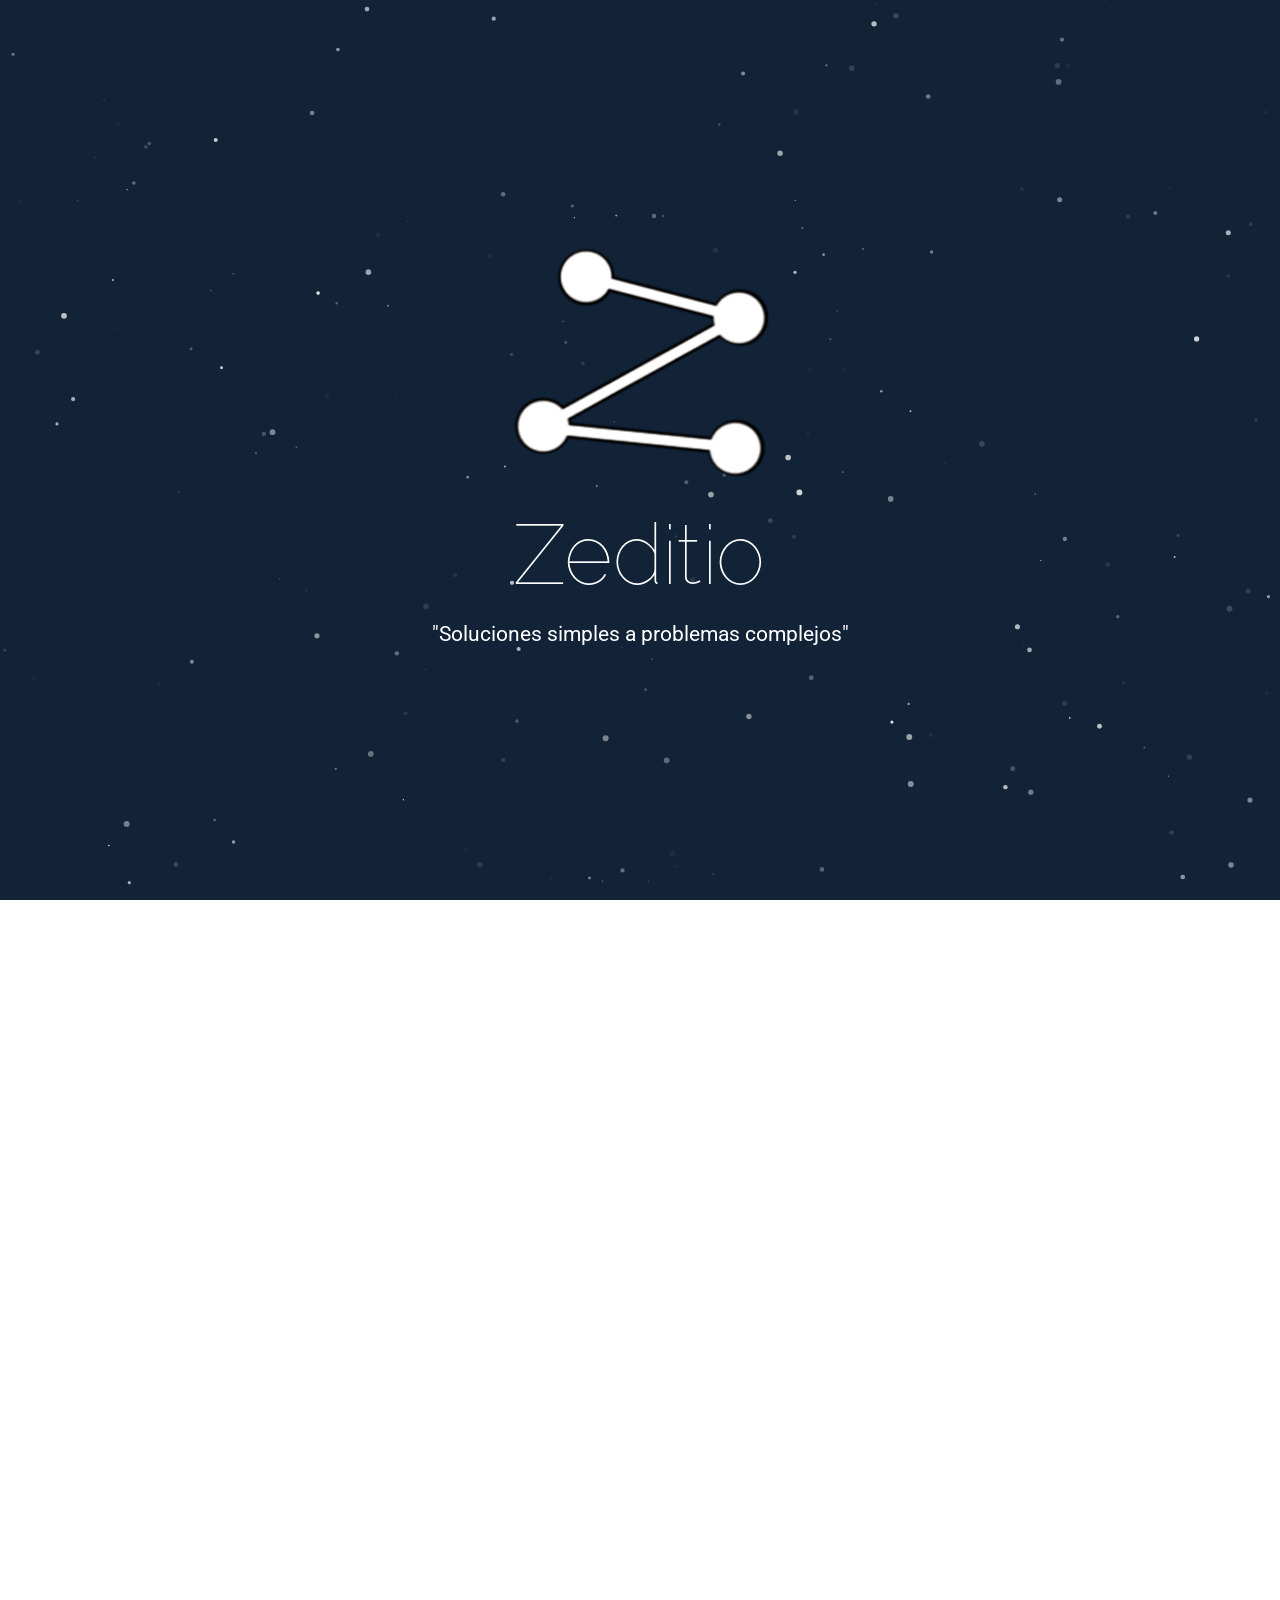
==== commit aa0c6b4b: "Update index.html" ====
--- a/index.html
+++ b/index.html
@@ -32,7 +32,7 @@
         
         
         <!-- INICIO BOTONES METARIAL - MATERIAL DESING (MDL)-->
-        <link href='http://fonts.googleapis.com/css?family=Roboto' rel='stylesheet' type='text/css'>
+        <link href='https://fonts.googleapis.com/css?family=Roboto' rel='stylesheet' type='text/css'>
 
         <link rel="stylesheet" href="mdl/material-mod.min.css">
         <script src="mdl/material.min.js"></script>
@@ -41,7 +41,7 @@
 
         <!-- INICIO FULL PAGE-->
         <link rel="stylesheet" type="text/css" href="fullPage/jquery.fullPage.css" />
-        <script src="http://ajax.googleapis.com/ajax/libs/jquery/1.11.1/jquery.min.js"></script>
+        <script src="https://ajax.googleapis.com/ajax/libs/jquery/1.11.1/jquery.min.js"></script>
         <script src="fullPage/vendors/jquery.easings.min.js"></script>
         <script type="text/javascript" src="fullPage/jquery.fullPage.min.js"></script>
 
@@ -301,4 +301,4 @@
     </body> 
 
 
-</html>+</html>
